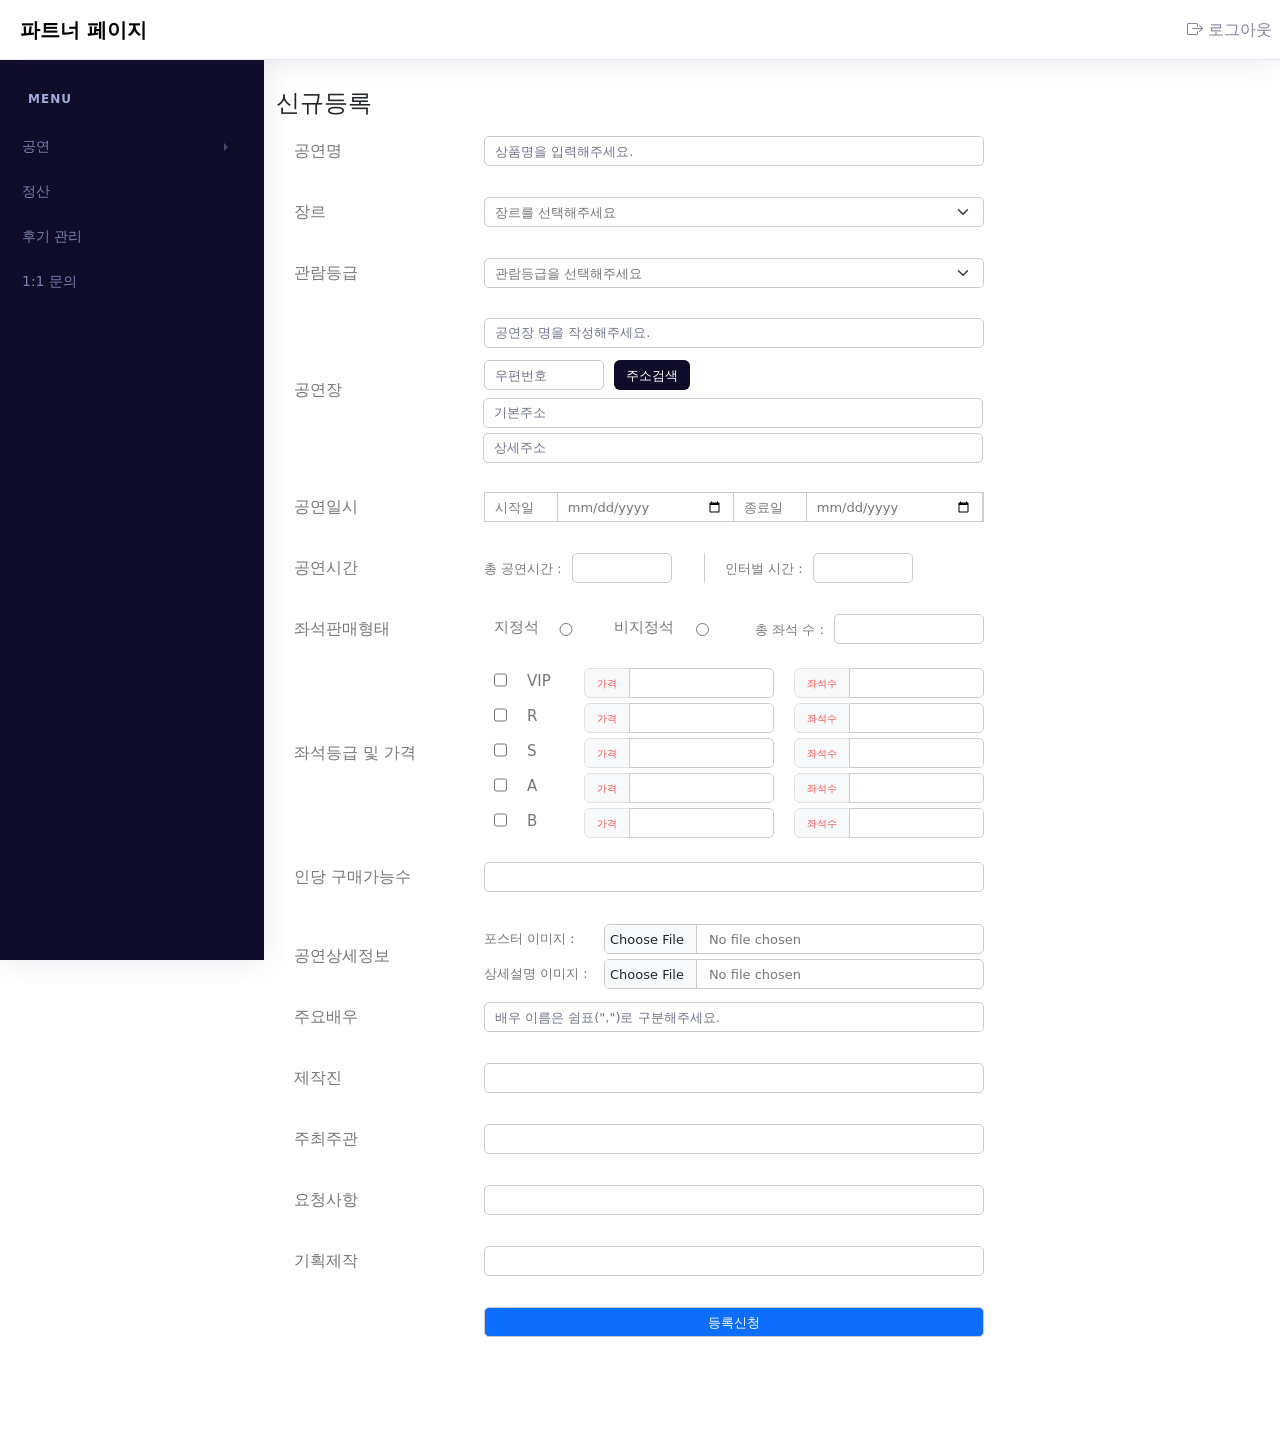
==== BookMyShow/src/main/webapp/resources/admin_partner/performanceEnroll.html @ ea738269 "9/11 파트너 페이지 추가" ====
<!doctype html>
<html lang="en">

<head>
    <!-- Required meta tags -->
    <meta charset="utf-8">
    <meta name="viewport" content="width=device-width, initial-scale=1, shrink-to-fit=no">
    <!-- Bootstrap CSS -->
    <link rel="stylesheet" href="assets/vendor/bootstrap/css/bootstrap.min.css">
    <link href="assets/vendor/fonts/circular-std/style.css" rel="stylesheet">
    <link rel="stylesheet" href="assets/libs/css/style.css">
    <link rel="stylesheet" href="assets/vendor/fonts/fontawesome/css/fontawesome-all.css">
    <link rel="stylesheet" href="assets/vendor/charts/chartist-bundle/chartist.css">
    <link rel="stylesheet" href="assets/vendor/charts/morris-bundle/morris.css">
    <link rel="stylesheet" href="assets/vendor/fonts/material-design-iconic-font/css/materialdesignicons.min.css">
    <link rel="stylesheet" href="assets/vendor/charts/c3charts/c3.css">
    <link rel="stylesheet" href="https://cdn.jsdelivr.net/npm/bootstrap-icons@1.11.3/font/bootstrap-icons.min.css">
    <link href="https://cdn.jsdelivr.net/npm/bootstrap@5.3.3/dist/css/bootstrap.min.css" rel="stylesheet"
          integrity="sha384-QWTKZyjpPEjISv5WaRU9OFeRpok6YctnYmDr5pNlyT2bRjXh0JMhjY6hW+ALEwIH" crossorigin="anonymous">
    <link rel="stylesheet" href="documentation/css/performanceEnroll.css">
    <title>Concept - Bootstrap 4 Admin Dashboard Template</title>
</head>

<body>
<!-- ============================================================== -->
<!-- main wrapper -->
<!-- ============================================================== -->
<div class="dashboard-main-wrapper">
    <!-- ============================================================== -->
    <!-- navbar -->
    <!-- ============================================================== -->
    <div class="dashboard-header">
        <nav class="navbar navbar-expand-lg bg-white fixed-top">
            <a class="navbar-brand" href="main.html">파트너 페이지</a>
            <button class="navbar-toggler" type="button" data-toggle="collapse" data-target="#navbarSupportedContent"
                    aria-controls="navbarSupportedContent" aria-expanded="false" aria-label="Toggle navigation">
                <span class="navbar-toggler-icon"></span>
            </button>
            <div class="collapse navbar-collapse " id="navbarSupportedContent">
                <ul class="navbar-nav ml-auto navbar-right-top">
                    <li class="nav-item dropdown connection">
                        <a class="nav-link" href="#" id="navbarDropdown" role="button" data-toggle="dropdown"
                           aria-haspopup="true" aria-expanded="false"><i class="bi bi-box-arrow-right"></i> 로그아웃</a>
                    </li>
                </ul>
            </div>
        </nav>
    </div>
    <!-- ============================================================== -->
    <!-- end navbar -->
    <!-- ============================================================== -->
    <!-- ============================================================== -->
    <!-- left sidebar -->
    <!-- ============================================================== -->
    <div class="nav-left-sidebar sidebar-dark">
        <div class="menu-list">
            <nav class="navbar navbar-expand-lg navbar-light">
                <a class="d-xl-none d-lg-none" href="#">Dashboard</a>
                <button class="navbar-toggler" type="button" data-toggle="collapse" data-target="#navbarNav"
                        aria-controls="navbarNav" aria-expanded="false" aria-label="Toggle navigation">
                    <span class="navbar-toggler-icon"></span>
                </button>
                <div class="collapse navbar-collapse" id="navbarNav">
                    <ul class="navbar-nav flex-column">
                        <li class="nav-divider">
                            Menu
                        </li>
                        <li class="nav-item">
                            <a class="nav-link" href="#" data-toggle="collapse" aria-expanded="false"
                               data-target="#submenu-1" aria-controls="submenu-1">공연</a>
                            <div id="submenu-1" class="collapse submenu" style="">
                                <ul class="nav flex-column">
                                    <li class="nav-item">
                                        <a class="nav-link" href="performanceEnroll.html">공연등록</a>
                                    </li>
                                    <li class="nav-item">
                                        <a class="nav-link" href="pages/data-tables.html">티켓예매 현황</a>
                                    </li>
                                </ul>
                            </div>
                        </li>
                        <li class="nav-item">
                            <a class="nav-link" href="#">정산</a>
                            <div id="submenu-2" class="collapse submenu" style="">
                            </div>
                        </li>
                        <li class="nav-item">
                            <a class="nav-link" href="#">후기 관리</a>
                            <div id="submenu-3" class="collapse submenu" style="">
                            </div>
                        </li>
                        <li class="nav-item">
                            <a class="nav-link" href="#">1:1 문의</a>
                            <div id="submenu-4" class="collapse submenu" style="">
                            </div>
                        </li>
                    </ul>
                </div>
            </nav>
        </div>
    </div>
    <!-- ============================================================== -->
    <!-- end left sidebar -->
    <!-- ============================================================== -->
    <!-- ============================================================== -->
    <!-- wrapper  -->
    <!-- ============================================================== -->
    <div class="dashboard-wrapper">
        <div class="dashboard-ecommerce">
            <div class="container-fluid dashboard-content ">
                <!-- ============================================================== -->
                <!-- pageheader  -->
                <!-- ============================================================== -->
                <div class="row">
                    <div class="col-xl-12 col-lg-12 col-md-12 col-sm-12 col-12">
                        <div class="page-header">
                            <h2 class="pageheader-title">신규등록</h2>
                            <div class="m-2 bg-white form-body">
                                <form action="" method="post">
                                    <div class="form-group col">
                                        <label class=" col-form-label">공연명</label>
                                        <input type="text" class="form-control"
                                               placeholder="상품명을 입력해주세요.">
                                    </div>
                                    <div class="form-group col">
                                        <label class="col-form-label">장르</label>
                                        <select class="form-select" aria-label="Default select example">
                                            <option selected>장르를 선택해주세요</option>
                                            <option name="genre_id" value="1">로맨틱코미디</option>
                                            <option name="genre_id" value="2">코믹</option>
                                            <option name="genre_id" value="3">드라마</option>
                                            <option name="genre_id" value="4">퍼포먼스</option>
                                            <option name="genre_id" value="5">어린이뮤지컬</option>
                                            <option name="genre_id" value="6">기타</option>
                                        </select>
                                    </div>
                                    <div class="form-group col">
                                        <label class="col-form-label">관람등급</label>
                                        <select class="form-select" aria-label="Default select example">
                                            <option selected>관람등급을 선택해주세요</option>
                                            <option name="age_limit" value="1">전체관람가</option>
                                            <option name="age_limit" value="2">12세이상관람가</option>
                                            <option name="age_limit" value="3">15세이상관람가</option>
                                            <option name="age_limit" value="4">18세이상관람가</option>
                                        </select>

                                    </div>
                                    <div class="form-group col" id="venue">
                                        <label class="col-form-label">공연장</label>
                                        <div class="venue-sub-menu">
                                            <input type="text" class="form-control"
                                                   placeholder="공연장 명을 작성해주세요.">
                                            <div class="input-group" id="address-detail">
                                                <div class="address-first-line">
                                                    <input type="text" class="post-address" placeholder="우편번호">
                                                    <button type="button" class="btn btn-primary btn-address">주소검색</button>
                                                </div>
                                                <input type="text" class="basic-address" placeholder="기본주소" style="border-radius: 5px; margin-top: 5px;">
                                                <input type="text" class="detail-address" placeholder="상세주소" style="border-radius: 5px; margin-top: 5px;">
                                            </div>
                                        </div>
                                    </div>
                                    <div class="form-group col">
                                        <label class="col-form-label">공연일시</label>
                                        <!--                                        공연일시 시작일, 종료일 -->
                                        <div id="perform-date">
                                            <label for="start-date" class="col-form-label">시작일</label>
                                            <input type="date" id="start-date" class="form-control">
                                            <label for="end-date" class="col-form-label">종료일</label>
                                            <input type="date" id="end-date" class="form-control">
                                        </div>
                                    </div>
                                    <div class="form-group col">
                                        <label class="col-form-label">공연시간</label>
                                        <div class="show-time">
                                            <div class="total-time">
                                                <p>총 공연시간 :</p>
                                                <input type="text" class="form-control">
                                            </div>
                                            <div class="interval-time">
                                                <p>인터벌 시간 :</p>
                                                <input type="text" class="form-control">
                                            </div>
                                        </div>
                                    </div>
                                    <div class="form-group col">
                                        <label class="col-form-label">좌석판매형태</label>
                                        <div class="seat-check-box">
                                            <div class="reservation-check">
                                                <!-- 지정석 비지정석 -->
                                                <div class="seat-reserved">
                                                    <label for="reserved-seat">지정석</label>
                                                    <input type="radio" id="reserved-seat" name="reserve" class="seat"
                                                           value="reserved">
                                                </div>
                                                <div class="seat-unreserved">
                                                    <label for="unreserved-seat">비지정석</label>
                                                    <input type="radio" id="unreserved-seat" name="reserve" class="seat"
                                                           value="unreserved">
                                                </div>
                                            </div>
                                            <div class="total-seat">
                                                <p>총 좌석 수 :</p>
                                                <input type="text" class="form-control">
                                            </div>
                                        </div>
                                    </div>
                                    <div class="form-group col" id="show-class">
                                        <label class="col-form-label">좌석등급 및 가격</label>
                                        <div class="classify-grade">
                                            <div class="sub-group">
                                                <div class="check-box">
                                                    <input type="checkbox" id="grade-vip" name="grade-checkbox">
                                                    <label for="grade-vip">VIP</label>
                                                </div>
                                                <div class="input-group-parent">
                                                    <div class="input-group" style="width: 190px">
                                                        <span class="input-group-text">가격</span>
                                                        <input type="number" class="form-control">
                                                    </div>
                                                    <div class="input-group" style="width: 190px">
                                                        <span class="input-group-text">좌석수</span>
                                                        <input type="number" class="form-control">
                                                    </div>
                                                </div>
                                            </div>
                                            <div class="sub-group">
                                                <div class="check-box">
                                                    <input type="checkbox" id="grade-r" name="grade-checkbox">
                                                    <label for="grade-r">R</label>
                                                </div>
                                                <div class="input-group-parent">
                                                    <div class="input-group" style="width: 190px">
                                                        <span class="input-group-text">가격</span>
                                                        <input type="number" class="form-control">
                                                    </div>
                                                    <div class="input-group" style="width: 190px">
                                                        <span class="input-group-text">좌석수</span>
                                                        <input type="number" class="form-control">
                                                    </div>
                                                </div>
                                            </div>
                                            <div class="sub-group">
                                                <div class="check-box">
                                                    <input type="checkbox" id="grade-s" name="grade-checkbox">
                                                    <label for="grade-s">S</label>
                                                </div>
                                                <div class="input-group-parent">
                                                    <div class="input-group" style="width: 190px">
                                                        <span class="input-group-text">가격</span>
                                                        <input type="number" class="form-control">
                                                    </div>
                                                    <div class="input-group" style="width: 190px">
                                                        <span class="input-group-text">좌석수</span>
                                                        <input type="number" class="form-control">
                                                    </div>
                                                </div>
                                            </div>
                                            <div class="sub-group">
                                                <div class="check-box">
                                                    <input type="checkbox" id="grade-a" name="grade-checkbox">
                                                    <label for="grade-a">A</label>
                                                </div>
                                                <div class="input-group-parent">
                                                    <div class="input-group" style="width: 190px">
                                                        <span class="input-group-text">가격</span>
                                                        <input type="number" class="form-control">
                                                    </div>
                                                    <div class="input-group" style="width: 190px">
                                                        <span class="input-group-text">좌석수</span>
                                                        <input type="number" class="form-control">
                                                    </div>
                                                </div>
                                            </div>

                                            <div class="sub-group">
                                                <div class="check-box">
                                                    <input type="checkbox" id="grade-b" name="grade-checkbox">
                                                    <label for="grade-b">B</label>
                                                </div>
                                                <div class="input-group-parent">
                                                    <div class="input-group" style="width: 190px">
                                                        <span class="input-group-text">가격</span>
                                                        <input type="number" class="form-control">
                                                    </div>
                                                    <div class="input-group" style="width: 190px">
                                                        <span class="input-group-text">좌석수</span>
                                                        <input type="number" class="form-control">
                                                    </div>
                                                </div>
                                            </div>
                                        </div>
                                    </div>
                                    <div class="form-group col">
                                        <label class="col-form-label">인당 구매가능수</label>
                                        <input type="number">
                                        <!-- 0이하로 안떨어지게 js로 구현-->
                                    </div>
                         <!--           <div class="form-group col" id="discount-input">
                                        <label class="col-form-label">할인정보</label>
                                        <div>
                                            <div id="discount-date">
                                                <label for="discount-start-date" class="col-form-label">시작일</label>
                                                <input type="date" id="discount-start-date" class="form-control">
                                                <label for="discount-end-date" class="col-form-label">종료일</label>
                                                <input type="date" id="discount-end-date" class="form-control">
                                            </div>
                                            <div class="input-group">
                                                <span class="input-group-text">할인율</span>
                                                <input type="number" id="rate-input" class="form-control p-0">
                                            </div>
                                        </div>
                                        0이하로 안떨어지게 js로 구현
                                    </div>-->
                                    <div class="form-group col" id="detail-info">
                                        <label class="col-form-label">공연상세정보</label>
                                        <div class="detail-info">
                                            <div class="poster-image">
                                                <p>포스터 이미지 :</p>
                                                <input type="file" class="form-control">
                                            </div>
                                            <div class="description-image">
                                                <p>상세설명 이미지 :</p>
                                                <input type="file" class="form-control">
                                            </div>
                                        </div>
                                    </div>
                                    <div class="form-group col">
                                        <label class="col-form-label">주요배우</label>
                                        <input type="text" placeholder='배우 이름은 쉼표(",")로 구분해주세요.'>
                                        <!-- 0이하로 안떨어지게 js로 구현-->
                                    </div>
                                    <div class="form-group col">
                                        <label class="col-form-label">제작진</label>
                                        <input type="text">
                                    </div>
                                    <div class="form-group col">
                                        <label class="col-form-label">주최주관</label>
                                        <input type="text">
                                    </div>
                                    <div class="form-group col inquire">
                                        <label class="col-form-label">요청사항</label>
                                        <input type="text">
                                    </div>
                                    <div class="form-group col">
                                        <label class="col-form-label">기획제작</label>
                                        <input type="text">
                                    </div>
                                    <div class="form-group col">
                                        <label></label>
                                        <input type="submit" value="등록신청" class="btn btn-primary" Style="color: white">
                                    </div>


                                </form>
                            </div>
                        </div>
                    </div>
                </div>
                <!-- ============================================================== -->
                <!-- end pageheader  -->
                <!-- ============================================================== -->
            </div>
        </div>
    </div>
    <!-- ============================================================== -->
    <!-- end wrapper  -->
    <!-- ============================================================== -->
</div>
<!-- ============================================================== -->
<!-- end main wrapper  -->
<!-- ============================================================== -->
<!-- Optional JavaScript -->
<!-- jquery 3.3.1 -->
<script src="assets/vendor/jquery/jquery-3.3.1.min.js"></script>
<!-- bootstap bundle js -->
<script src="assets/vendor/bootstrap/js/bootstrap.bundle.js"></script>
<script src="https://cdn.jsdelivr.net/npm/bootstrap@5.3.3/dist/js/bootstrap.bundle.min.js"
        integrity="sha384-YvpcrYf0tY3lHB60NNkmXc5s9fDVZLESaAA55NDzOxhy9GkcIdslK1eN7N6jIeHz"
        crossorigin="anonymous"></script>
<script src="//t1.daumcdn.net/mapjsapi/bundle/postcode/prod/postcode.v2.js"></script>
<script>

    const postAddress = document.querySelector('.post-address');
    const basicAddress = document.querySelector('.basic-address');
    const detailAddress = document.querySelector('.detail-address');
    const btnSearch = document.querySelector('.btn-address');

    btnSearch.addEventListener('click', function () {
        searchPost.open();
    });

    const searchPost = new daum.Postcode({
        oncomplete: function (data) {
            postAddress.value = data.zonecode;
            basicAddress.value = data.address;
            detailAddress.focus();
        }
    });
</script>
</body>

</html>
---- BookMyShow/src/main/webapp/resources/admin_partner/assets/vendor/fonts/circular-std/style.css ----
/* #### Generated By: http://www.cufonfonts.com #### */

@font-face {
font-family: 'Circular Std Black';
font-style: normal;
font-weight: normal;
src: local('Circular Std Black'), url('CircularStd-Black.woff') format('woff');
}


@font-face {
font-family: 'Circular Std Book';
font-style: normal;
font-weight: normal;
src: local('Circular Std Book'), url('CircularStd-Book.woff') format('woff');
}


@font-face {
font-family: 'Circular Std Medium';
font-style: normal;
font-weight: normal;
src: local('Circular Std Medium'), url('CircularStd-Medium.woff') format('woff');
}


@font-face {
font-family: 'Circular Std Black Italic';
font-style: normal;
font-weight: normal;
src: local('Circular Std Black Italic'), url('CircularStd-BlackItalic.woff') format('woff');
}


@font-face {
font-family: 'Circular Std Bold';
font-style: normal;
font-weight: normal;
src: local('Circular Std Bold'), url('CircularStd-Bold.woff') format('woff');
}


@font-face {
font-family: 'Circular Std Bold Italic';
font-style: normal;
font-weight: normal;
src: local('Circular Std Bold Italic'), url('CircularStd-BoldItalic.woff') format('woff');
}


@font-face {
font-family: 'Circular Std Book Italic';
font-style: normal;
font-weight: normal;
src: local('Circular Std Book Italic'), url('CircularStd-BookItalic.woff') format('woff');
}


@font-face {
font-family: 'Circular Std Medium Italic';
font-style: normal;
font-weight: normal;
src: local('Circular Std Medium Italic'), url('CircularStd-MediumItalic.woff') format('woff');
}
---- BookMyShow/src/main/webapp/resources/admin_partner/assets/libs/css/style.css ----
@charset "UTF-8";
/**
 * Summary:
 *
 *  0. ELEMENT
 *      - 0.1. Body / Typography
 *      - 0.2. Type Elements
        - 0.3. Header
        - 0.4. Sidebar
        - 0.5. Container
        - 0.6. Pageheader
        - 0.7. Footer

   -------------------------

 *  1. Dashboard

 *      - 1.1. TYPE ELEMENT
 *      - 1.2. TYPE ELEMENT

   --------------------------

2. UI Elements

    - 2.1.  Alerts
    - 2.2.  Buttons
    - 2.3.  Cards
    - 2.4.  General
    - 2.5.  Modals
    - 2.6.  Notifications
    - 2.7.  Icon
    - 2.8.  Tabs
    - 2.9.  Accordions
    - 2.10. Typography
    - 2.11. Listgroup
    - 2.12. Multiselect
    - 2.13. Badge
    - 2.14. Pagination
    - 2.15. Switch Toogle
    - 2.16. Spinner


    ----------------------------

3. Charts

    - 3.1.  Chartist js
    - 3.2.  Sparklines
    - 3.3.  Chart.js
    - 3.4.  Morris.js
    - 3.5.  C3 Charts.js

     ----------------------------

4. Forms

    - 4.1.  Elements
    - 4.2.  Validations
    - 4.3.  Multiselect
    - 4.4.  Wizard
    - 4.5.  Input Mask
    - 4.6.  Summar Note text editor
    - 4.7.  Multi Upload


     ----------------------------


5. Tables

    - 5.1.  General
    - 5.2.  Data Tables
    - 5.3.  Table Filters



         ----------------------------


6. Pages

    - 6.1.   Blank Page
    - 6.2.   Blank Page Header
    - 6.3.   Login
    - 6.4.   Sign up
    - 6.5.   Forgot Password
    - 6.6.   Profile
    - 6.7.   Pricing
    - 6.8.   Timline
    - 6.9.   Calendar
    - 6.10.  Metrics
    - 6.11.  Media Object
    - 6.12.  Shortable / Nestable
    - 6.13.  404 Error






         ----------------------------

7. Email

    - 7.1.  Inbox
    - 7.2.  Email Detail
    - 7.3.  Email Compose
    - 7.4.  Message Chat

       ----------------------------


8. Layouts

    - 8.1. Primary Header
    - 8.2. Success Header
    - 8.3. Warning Header
    - 8.4. Danger Header
    - 8.5. Search Input
    - 8.6. Off Canvas Menu
    - 8.7. Without Left Sidebar
    - 8.8. Without Right Sidebar
    - 8.9. Without Both Sidebars
    - 8.10. Fixed Left Sidebar
    - 8.11. Boxed Layout
    - 8.12. Page Aside
    - 8.13. Collapsible Sidebar
    - 8.14. Sub Navigation



       ----------------------------


9. Maps

    - 9.1.  Google Map
    - 9.2.  Vector Map

       ----------------------------


10. Menu Level

    - 10.1.  Level 1
    - 10.2.  Level 2
   */


/* ==========================================================================
   0. ELEMENT
   ========================================================================== */


/* 0.1. Body / Typography
   ========================================================================== */

body {
    font-family: 'Circular Std Book';
    font-style: normal;
    font-weight: normal;
    font-size: 14px;
    color: #71748d;
    background-color: #efeff6;
    -webkit-font-smoothing: antialiased;
}

h1,
h2,
h3,
h4,
h5,
h6 {
    color: #3d405c;
    margin: 0px 0px 15px 0px;
    font-family: 'Circular Std Medium';
}

h1 {
    font-size: 34px;
}

h2 {
    font-size: 28px;
    line-height: 30px;
}

h3 {
    font-size: 20px;
}

h4 {
    font-size: 16px;
    line-height: 26px;
}

h5 {
    font-size: 15px;
    line-height: 26px;
}

h6 {
    font-size: 12px;
}

p {
    margin: 0px 0px 20px 0px;
}

p:last-child {
    margin: 0px;
}

a {
    color: #71748d;
}

a:hover {
    color: #ff407b;
    text-decoration: none;
}

a:active,
a:hover {
    outline: 0;
    text-decoration: none;
}

ol,
ul {}

ol li,
ul li {}

.lead {
    font-size: 1.25rem;
    font-weight: 300;
    color: #3d3f5d;
}


/*--------------------
 Form
---------------------*/

label {
    display: inline-block;
    max-width: 100%;
    margin-bottom: 5px;
    font-size: 15px;
    color: #71748d;
}

.form-control {
    display: block;
    width: 100%;
    font-size: 14px;
    line-height: 1.42857143;
    color: #71748d;
    background-color: #fff;
    background-image: none;
    border: 1px solid #d2d2e4;
    border-radius: 2px;
}

.form-control:focus {
    color: #71748d;
    background-color: #fff;
    border-color: #a7a7f0;
    outline: 0;
    box-shadow: 0 0 0 0.2rem rgba(214, 214, 255, .75);
}

input[type=file] {
    color: #71748d;
    background-color: #fff;
    border-color: #a7a7f0;
    outline: 0;
    box-shadow: 0 0 0 0.2rem rgba(214, 214, 255, .75);
}

.col-form-label {
    font-size: 15px;
}

input {}

button {}

button:focus {
    outline: 0;
}

select.form-control {
    color: #71748d;
    -webkit-appearance: none;
    -moz-appearance: none;
    background-position: 99% 52%;
    background-size: auto;
    background-repeat: no-repeat;
    background-image: url(/images/down-arrow.png);
    padding-right: 15px;
    border: 1px solid #d2d2e4;
    border-radius: 2px;
}

textarea.form-control {
    height: auto;
    color: #71748d;
    background-color: #fff;
    background-image: none;
    border: 1px solid #d2d2e4;
    border-radius: 2px;
    padding: 12px 16px;
}

input::-webkit-input-placeholder {
    color: #71748d !important;
}

input:focus::-webkit-input-placeholder {
    color: #5969ff !important;
}

textarea::-webkit-input-placeholder {
    color: #71748d !important;
}

textarea:focus::-webkit-input-placeholder {
    color: #5969ff !important;
}

button.btn {}

button.btn-default {}

button.btn-primary {}

address {}

.form-group {
    margin-bottom: 12px;
}

.form-control-lg {
    padding: 12px;
}


/* Custom-Chekbox
-------------------------------------------------------------- */

.custom-control {
    position: relative;
    min-height: 1.5rem;
    padding-left: 1.5rem;
}

.custom-control-input:checked~input[type="checkbox"] {
    background: #3d404e;
    border: #7f83a2 1px solid;
}

.custom-control-input {
    position: absolute;
    z-index: -1;
    opacity: 0;
}

.custom-control-label {
    margin-bottom: 0;
}

.custom-checkbox .custom-control-input:checked~.custom-control-label::before {
    background-color: #5969ff;
    border-color: #5969ff;
}

.custom-control-input:checked~.custom-control-label::before {
    color: #fff;
    background-color: #5969ff;
}

.custom-checkbox .custom-control-input:checked~.custom-control-label::after {}

.custom-control-label::after {
    position: absolute;
    top: 7px;
    left: 0;
    display: block;
    width: 1rem;
    height: 1rem;
    content: "";
    background-repeat: no-repeat;
    background-position: center center;
    background-size: 50% 50%;
}

.custom-control-label::before {
    position: absolute;
    top: 7px;
    left: 0;
    display: block;
    width: 1rem;
    height: 1rem;
    pointer-events: none;
    content: "";
    -webkit-user-select: none;
    -moz-user-select: none;
    -ms-user-select: none;
    user-select: none;
    background-color: #ffffff;
    border: 2px solid #d2d2e4;
}

.custom-radio .custom-control-input:checked~.custom-control-label::before {
    background-color: #5969ff;
    border-color: #5969ff;
}

.custom-control-input:disabled~.custom-control-label::before {
    background-color: #efeff6;
}

.custom-select-font-size {
    font-size: 14px;
}

.custom-control-input:focus~.custom-control-label::before {
    box-shadow: none;
}

.custom-valid.custom-control-input.is-valid:checked~.custom-control-label::before,
.was-validated .custom-control-input:valid:checked~.custom-control-label::before {
    background-color: #34ce57;
    border-color: #34ce57;
}

.custom-control-input.is-invalid~.custom-control-label::before,
.was-validated .custom-control-input:invalid~.custom-control-label::before {
    background-color: #ffdadd;
    border-color: #efa2a9;
}

.custom-control-input:disabled~.custom-control-label {
    color: #9295b0;
}

.custom-control-input.is-valid~.custom-control-label::before,
.was-validated .custom-control-input:valid~.custom-control-label::before {
    background-color: #c6ffd3;
    border: 2px solid #68df83;
}

.input-group-text {
    display: -ms-flexbox;
    display: flex;
    -ms-flex-align: center;
    align-items: center;
    padding: 10px;
    margin-bottom: 0;
    font-size: 14px;
    font-weight: 400;
    line-height: 1.5;
    color: #75748d;
    text-align: center;
    white-space: nowrap;
    background-color: #efeff6;
    border: 1px solid #d2d2e4;
    border-radius: 4px;
}

.section-block {
    margin: 16px 0px;
}

.section-title {
    font-weight: 500;
    margin-bottom: 5px;
}


/*-----------------------
Parsley Varifation
-------------------------*/

.parsley-errors-list.filled {
    margin-top: 10px;
    margin-bottom: 0;
    padding: 7px 29px;
    position: relative;
    background-color: #f96a6a;
    color: #FFF;
}


/*--------------------
 Padding / Margin
---------------------*/

.nopadding {
    padding: 0px;
}

.p-r-0 {
    padding-right: 0px;
}

.p-r-10 {
    padding-right: 10px;
}

.p-r-15 {
    padding-right: 15px;
}

.p-r-20 {
    padding-right: 20px;
}

.p-r-25 {
    padding-right: 25px;
}

.p-l-0 {
    padding-left: 0px;
}

.p-l-10 {
    padding-left: 10px;
}

.p-l-15 {
    padding-left: 15px;
}

.p-l-20 {
    padding-left: 20px;
}

.p-l-25 {
    padding-left: 25px;
}

.p-l-40 {
    padding-left: 40px;
}

.p-t-0 {
    padding-top: 0px;
}

.p-t-10 {
    padding-top: 10px;
}

.p-t-20 {
    padding-top: 20px;
}

.p-t-30 {
    padding-top: 30px;
}

.p-t-40 {
    padding-top: 40px;
}

.p-t-60 {
    padding-top: 60px;
}

.p-t-80 {
    padding-top: 80px;
}

.p-t-100 {
    padding-top: 100px;
}

.p-t-120 {
    padding-top: 120px;
}

.p-t-140 {
    padding-top: 140px;
}

.p-b-0 {
    padding-bottom: 0px;
}

.p-b-10 {
    padding-bottom: 10px;
}

.p-b-20 {
    padding-bottom: 20px;
}

.p-b-30 {
    padding-bottom: 30px;
}

.p-b-40 {
    padding-bottom: 40px;
}

.p-b-60 {
    padding-bottom: 60px;
}

.p-b-80 {
    padding-bottom: 80px;
}

.p-b-100 {
    padding-bottom: 100px;
}

.p-b-120 {
    padding-bottom: 120px;
}

.p-b-140 {
    padding-bottom: 140px;
}

.m-r-0 {
    margin-right: 0px;
}

.m-r-10 {
    margin-right: 10px;
}

.m-r-15 {
    margin-right: 15px;
}

.m-r-20 {
    margin-right: 20px;
}

.m-r-25 {
    margin-right: 25px;
}

.m-l-0 {
    margin-left: 0px;
}

.m-l-10 {
    margin-left: 10px;
}

.m-l-15 {
    margin-left: 15px;
}

.m-l-20 {
    margin-left: 20px;
}

.m-l-25 {
    margin-left: 25px;
}

.m-t-0 {
    margin-top: 0px;
}

.m-t-10 {
    margin-top: 10px;
}

.m-t-20 {
    margin-top: 20px;
}

.m-t-30 {
    margin-top: 30px;
}

.m-t-40 {
    margin-top: 40px;
}

.m-t-60 {
    margin-top: 60px;
}

.m-t-80 {
    margin-top: 80px;
}

.m-t-100 {
    margin-top: 100px;
}

.m-t-120 {
    margin-top: 120px;
}

.m-b-0 {
    margin-bottom: 0px;
}

.m-b-10 {
    margin-bottom: 10px;
}

.m-b-20 {
    margin-bottom: 20px;
}

.m-b-30 {
    margin-bottom: 30px;
}

.m-b-40 {
    margin-bottom: 40px;
}

.m-b-60 {
    margin-bottom: 60px;
}

.m-b-80 {
    margin-bottom: 80px;
}

.m-b-100 {
    margin-bottom: 100px;
}

.m-b-120 {
    margin-bottom: 120px;
}


/*--------------------
 Font Weight
---------------------*/

html body .font-bold {
    font-weight: 800;
}

html body .font-normal {
    font-weight: 400;
}

html body .font-light {
    font-weight: 300;
}

html body .font-medium {
    font-weight: 600;
}

html body .font-16 {
    font-size: 16px;
}

html body .font-12 {
    font-size: 12px;
}

html body .font-14 {
    font-size: 14px;
}

html body .font-10 {
    font-size: 10px;
}

html body .font-18 {
    font-size: 18px;
}

html body .font-20 {
    font-size: 20px;
}

html body .font-22 {
    font-size: 22px;
}

html body .font-24 {
    font-size: 24px;
}

html body .display-5 {
    font-size: 3rem;
}

html body .display-6 {
    font-size: 2.5rem;
}

html body .display-7 {
    font-size: 2rem;
}


/*--------------------
 Arrow  List
---------------------*/

.arrow {
    position: relative;
}

.arrow li {
    padding-left: 20px;
    line-height: 30px;
}

.arrow li:before {
    font-family: 'Font Awesome\ 5 Free';
    font-weight: 900;
    display: inline-block;
    position: absolute;
    left: 0;
    font-size: 14px;
    color: #ff407b;
    content: '\f058';
    font-style: initial;
}

.bullet-check {
    position: relative;
}

.bullet-check li {
    padding-left: 25px;
    line-height: 30px;
}

.bullet-check li:before {
    font-family: 'Font Awesome\ 5 Free';
    font-weight: 900;
    display: inline-block;
    position: absolute;
    left: 0;
    font-size: 14px;
    color: #22ce77;
    content: '\f00c';
    font-style: initial;
}


/*-----------------------
Background Color / Color
-------------------------*/

.bg-primary {
    background-color: #5969ff !important;
    color: #fff !important;
}

.bg-brand {
    background-color: #ffc750 !important;
}

.bg-secondary {
    background-color: #ff407b !important;
    color: #fff !important;
}

.bg-success {
    background-color: #2ec551 !important;
}

.bg-danger {
    background-color: #ef172c !important;
}

.bg-warning {
    background-color: #ffc108 !important;
}

.bg-info {
    background-color: #25d5f2 !important;
}

.bg-light {
    background-color: #f9f9ff !important;
}

.bg-dark {
    background-color: #2e2f39 !important;
}

.bg-primary-light {
    background-color: #dbdeff !important;
    color: #fff !important;
}

.bg-info-light {
    background-color: #dffaff !important;
    color: #fff;
}

.bg-secondary-light {
    background-color: #ffdbe6 !important;
}

.bg-danger-light {
    background-color: #fbd3d5 !important;
}

.bg-brand-light {
    background-color: #fff2d5 !important;
}

.bg-success-light {
    background-color: #c5fad3 !important;
}


/*-----------------------
Borders
-------------------------*/

.border-boxes span {
    display: inline-block;
    width: 5rem;
    height: 5rem;
    margin: .25rem;
    background-color: #fbfbfd;
}

.border {
    border: 1px solid #e6e6f2 !important;
}

.border-top {
    border-top: 1px solid #e6e6f2 !important;
}

.border-bottom {
    border-bottom: 1px solid #e6e6f2 !important;
}

.border-left {
    border-left: 1px solid #e6e6f2 !important;
}

.border-right {
    border-right: 1px solid #e6e6f2 !important
}


/*-----------------------
 Color
-------------------------*/

.text-primary {
    color: #5969ff !important;
}

.text-brand {
    color: #ffc750 !important;
}

.text-secondary {
    color: #ff407b !important;
}

.text-success {
    color: #2ec551 !important;
}

.text-danger {
    color: #ef172c !important;
}

.text-warning {
    bcolor: #ffc108 !important;
}

.text-info {
    color: #25d5f2 !important;
}

.text-light {
    color: #f0f0f8 !important;
}

.text-dark {
    color: #3d405c !important;
}

.text-gray {
    color: #868aa5 !important;
}

.text-muted {
    color: #7171a6 !important;
}

.rating-color {
    color: #ffa811;
}


/*-----------------------
Borders
-------------------------*/

.border-top-primary {
    border-top-color: #5969ff !important;
}

.border-3 {
    border-width: 3px !important;
}

.border-secondary {
    border-color: #ff407b !important;
}

.border-brand {
    border-color: #ffc750 !important;
}

.border-info {
    border-color: #25d5f2 !important;
}


/*-----------------------
Fontawesome size
-------------------------*/

.fa-xl {}

.fa-lg {}

.fa-md {}

.fa-sm {
    font-size: 24px !important;
}

.fa-xs {
    font-size: 11px !important;
}


/*-----------------------
Social Color
-------------------------*/

.facebook-color {
    color: #3c73df;
}

.twitter-color {
    color: #1ea2f2;
}

.instagram-color {
    color: #9361fa;
}

.rss-color {
    color: #ee802f;
}

.pinterest-color {
    color: #c8232c;
}

.youtube-color {
    color: #ff0000;
}

.medium-color {
    color: #00ab6c;
}

.googleplus-color {
    color: #d34836;
}

.snapchat-color {
    color: #FFFB00;
}


/*-----------------------
Social bg Color
-------------------------*/

.facebook-bgcolor {
    background-color: #3b5898;
    color: #fff;
}

.twitter-bgcolor {
    background-color: #1ea2f2;
    color: #fff;
}

.instagram-bgcolor {
    background-color: #9361fa;
    color: #fff;
}

.rss-bgcolor {
    background-color: #ee802f;
    color: #fff;
}

.pinterest-bgcolor {
    background-color: #c8232c;
    color: #fff;
}

.youtube-bgcolor {
    background-color: #ff0000;
    color: #fff;
}

.googleplus-bgcolor {
    background-color: #d34836;
    color: #fff;
}


/*-----------------------
Progress bar
-------------------------*/

.progress-bar {

    background-color: #5969ff;
}

.primary-progress-bar {
    background-color: #5969ff;
}

.progress-sm {
    height: 5px;
}

.progress-sm {
    height: 5px
}

.progress-md {
    height: 8px
}

.progress-lg {
    height: 12px
}

.progress-xl {
    height: 15px
}

.f-icon,
.if-icon,
.m-icon,
.sl-icon,
.t-icon,
.w-icon {
    cursor: pointer;
    padding: 13px 15px;
    white-space: nowrap;
    overflow: hidden;
    text-overflow: ellipsis;
}

.m-icon {
    width: 33%;
    display: inline-block;
}

.f-icon:hover,
.if-icon:hover,
.m-icon:hover,
.sl-icon:hover,
.t-icon:hover,
.w-icon:hover {
    background-color: #f8f9fa;
}


/*-----------------------
Legends
-------------------------*/

.legend-item {
    font-size: 14px;
}

.legend-title {}

.legend-text {}


/* ==========================================================================
   0.2. Type Elements
   ========================================================================== */


/* ==========================================================================
   0.3.  Header
   ========================================================================== */


/*-----------------------
Top Header
-------------------------*/

.dashboard-header {}

.dashboard-header .navbar {
    padding: 0px;
    border-bottom: 1px solid #e6e6f2;
    -webkit-box-shadow: 0px 0px 28px 0px rgba(82, 63, 105, 0.13);
    box-shadow: 0px 0px 28px 0px rgba(82, 63, 105, 0.13);
    -webkit-transition: all 0.3s ease;
    min-height: 60px;
}



.navbar-brand {
    display: inline-block;
    margin-right: 1rem;
    line-height: inherit;
    white-space: nowrap;
    padding: 11px 20px;
    font-size: 30px;
    text-transform: uppercase;
    font-weight: 700;
    color: #007bff;
}
.navbar-brand:hover{
    color: #007bff;
}
.navbar-right-top {}

.navbar-right-top .nav-item {
    border-right: 1px solid #e6e6f2;
}

.navbar-right-top .nav-item:last-child {
    border: none;
}

.navbar-right-top .nav-item .nav-link {
    padding: 13px 20px;
    font-size: 16px;
    line-height: 2;
    color: #82849f;
}


/* ------  top-search-bar --------  */

.top-search-bar {
    padding-top: 12px;
    padding-right: 24px;
}


/* ------  Notification Dropdown --------  */

.notification {}

.notification-dropdown {
    min-width: 320px;
}

.notification-dropdown,
.connection-dropdown,
.nav-user-dropdown {
    padding: 0px;
    margin: 0px;
}

.notification-title {
    font-size: 14px;
    color: #3d405c;
    text-align: center;
    padding: 8px 0px;
    border-bottom: 1px solid #e3e3e3;
    line-height: 1.5;
    background-color: #fffffe;
}

.notification-list {}

.notification-list .list-group-item {
    border-radius: 0px;
    padding: 12px;
    margin-top: -1px;
    border-left: transparent;
    border-right: transparent;
}

.notification-list .list-group-item.active {
    z-index: 2;
    color: #3d405c;
    background-color: #f7f7fb;
    border-color: #e1e1e7;
}

.notification-list .list-group-item-action:focus,
.list-group-item-action:hover {
    color: #404040;
    text-decoration: none;
    background-color: #f7f7fb;
}

.notification-list .list-group-item:last-child {}

.notification-info {}

.notification-info .notification-date {
    display: block;
    font-size: 11px;
    margin-top: 4px;
    text-transform: uppercase;
    color: #71748d;
}

.notification .dropdown-toggle::after,
.connection .dropdown-toggle::after,
.nav-user .dropdown-toggle::after {
    display: inline-block;
    width: 0;
    height: 0;
    margin-left: .255em;
    vertical-align: .255em;
    content: "";
    border: none;
}

.notification-list-user-img {
    float: left;
}

.notification-list-user-block {
    padding-left: 50px;
    font-size: 14px;
    line-height: 21px;
}

.notification-list-user-name {
    color: #5969ff;
    font-size: 14px;
    margin-right: 8px;
}

.list-footer,
.conntection-footer {
    font-size: 14px;
    color: #fff;
    text-align: center;
    padding: 10px 0px;
    line-height: 1.5;
    font-weight: 700;
    background-color: #5969ff;
    border-bottom-left-radius: 3px;
    border-bottom-right-radius: 3px;
}

.list-footer a,
.conntection-footer a {
    color: #fff;
}

.list-footer a:hover,
.conntection-footer a:hover {
    color: #fff;
}

.indicator {
    content: '';
    position: absolute;
    top: 16px;
    right: 23px;
    display: inline-block;
    width: 7px;
    height: 7px;
    border-radius: 100%;
    background-color: #ef172c;
    animation: .9s infinite beatHeart;
    transform-origin: center;
}

@keyframes beatHeart {
    0% {
        transform: scale(0.9);
    }
    25% {
        transform: scale(1.1);
    }
    40% {
        transform: scale(0.9);
    }
    60% {
        transform: scale(1.1);
    }
    100% {
        transform: scale(0.9);
    }
}


/* ------  Connection --------  */

.connection {}

.connection-dropdown {}

.connection-list {
    width: 300px;
    padding: 20px;
}

.connection-item {
    border-radius: 3px;
    line-height: 32px;
    text-align: center;
    padding: 12px 7px 4px;
    display: block;
    border: 1px solid transparent;
    color: #3d405c;
    font-size: 12px;
}

.connection-item img {
    width: 32px;
}

.connection-item:hover {
    background-color: #fff;
    border: 1px solid #e6e6f2;
}

.connection-item span {
    display: block;
    overflow: hidden;
    text-overflow: ellipsis;
    white-space: nowrap;
}


/* ----- User Nav Dropdown -----*/

.nav-user {}

.nav-user-dropdown {
    padding: 0px;
    min-width: 230px;
    margin: 0px;
}

.nav-user-name {}

.nav-user-info {
    background-color: #5969ff;
    line-height: 1.4;
    padding: 12px;
    color: #fff;
    font-size: 13px;
    border-radius: 2px 2px 0 0;
}

.nav-user-info .status {
    float: left;
    top: 7px;
    left: 0px;
}

.nav-user-dropdown {}

.nav-user-dropdown .dropdown-item {
    display: block;
    width: 100%;
    padding: 12px 22px 15px;
    clear: both;
    font-weight: 400;
    color: #686972;
    text-align: inherit;
    white-space: nowrap;
    background-color: transparent;
    border: 0;
    font-size: 13px;
    line-height: 0.4;
}

.nav-user-dropdown .dropdown-item:hover {
    background-color: #f7f7fb;
}


/* ------  Top Header User Info --------  */


/* -------------------- 0.4. Sidebar ----------------------- */


.navigation-horizontal {

    width: 100%;
    height: 100%;

    overflow: auto;
   /* background-color: #fff;
    -webkit-box-shadow: 0px 0px 28px 0px rgba(82, 63, 105, 0.13);
    box-shadow: 0px 0px 28px 0px rgba(82, 63, 105, 0.13);
    -webkit-transition: all 0.3s ease;*/
}

.navigation-horizontal .nav-link[data-toggle="collapse"] {
    position: relative;
    display: flex;
    align-items: center;
}

.navigation-horizontal .nav-link[data-toggle="collapse"]::after {
    display: inline-block;
    width: 0;
    height: 0;
    position: absolute;
    right: 8px;
    vertical-align: 0.255em;
    content: "";
    border-top: 0.3em solid;
    border-right: 0.3em solid transparent;
    border-bottom: 0;
    border-left: 0.3em solid transparent;
}

.navigation-horizontal .nav-link[data-toggle="collapse"][aria-expanded="false"]:after {
    transform: rotate(-90deg);
}

.navigation-horizontal .nav-link[data-toggle="collapse"]:after {
    transition: transform .35s ease, opacity .35s ease;
    opacity: .5;
}

.navigation-horizontal .navbar-nav {
    width: 100%;
}

.navigation-horizontal .navbar {
    position: relative;
    padding: 0px;
}

.navigation-horizontal .navbar-nav .nav-item {}

.navigation-horizontal .navbar-nav .nav-link {
   font-size: 13px;
    padding: 9px 30px 9px 20px;
    margin-bottom: 2px;
    color: #71789e;
    transition: 0.3s;
    margin: 6px 1px;
}

.navigation-horizontal .nav-link i {
    font-size: 14px;
    margin-right: 9px;
    text-align: center;
    vertical-align: middle;
    line-height: 16px;
}

.nav-divider {
    padding: 10px 14px;
    line-height: 30px;
    font-weight: 600;
    text-transform: uppercase;
    font-size: 12px;
}

.navigation-horizontal .submenu {
       background-color: #e2e2eb;
    margin-top: -6px;
    margin-right: 1px;
    margin-left: 1px;
}

.navigation-horizontal .submenu .nav .nav-item .nav-link {
    font-size: 12px;
    padding: 0px 12px;
    transition: 0.3s;
    line-height: 1;
}

.navigation-horizontal .navbar-nav .nav-link:focus,
.navigation-horizontal .navbar-nav .nav-link.active {
    background-color: #e2e2eb;
    color: #3d405c;
    border-radius: 2px;
}

.navigation-horizontal .navbar-nav .nav-link:focus,
.navigation-horizontal .navbar-nav .nav-link:hover {
    background-color: #e2e2eb;
    color: #3d405c;
    border-radius: 2px;
}

.navigation-horizontal .submenu .nav .nav-item .nav-link:hover {
    color: #3d405c;
    border-radius: 2px;
    background-color: transparent;
}












/* -----------------------
Left Navigation Sidebar
------------------------- */

.nav-left-sidebar {
    position: fixed;
    width: 264px;
    height: 100%;
    top: 60px;
    overflow: auto;
    background-color: #fff;
    -webkit-box-shadow: 0px 0px 28px 0px rgba(82, 63, 105, 0.13);
    box-shadow: 0px 0px 28px 0px rgba(82, 63, 105, 0.13);
    -webkit-transition: all 0.3s ease;
}

.nav-left-sidebar .nav-link[data-toggle="collapse"] {
    position: relative;
    display: flex;
    align-items: center;
}

.nav-left-sidebar .nav-link[data-toggle="collapse"]::after {
    display: inline-block;
    width: 0;
    height: 0;
    position: absolute;
    right: 20px;
    vertical-align: 0.255em;
    content: "";
    border-top: 0.3em solid;
    border-right: 0.3em solid transparent;
    border-bottom: 0;
    border-left: 0.3em solid transparent;
}

.nav-left-sidebar .nav-link[data-toggle="collapse"][aria-expanded="false"]:after {
    transform: rotate(-90deg);
}

.nav-left-sidebar .nav-link[data-toggle="collapse"]:after {
    transition: transform .35s ease, opacity .35s ease;
    opacity: .5;
}

.nav-left-sidebar .navbar-nav {
    width: 100%;
}

.nav-left-sidebar .navbar {
    position: relative;
    padding: 14px;
}

.nav-left-sidebar .navbar-nav .nav-item {}

.nav-left-sidebar .navbar-nav .nav-link {
    font-size: 14px;
    padding: 12px;
    /* margin-bottom: 2px; */
    color: #71789e;
    transition: 0.3s;
}

.nav-left-sidebar .nav-link i {
    font-size: 14px;
    margin-right: 9px;
    text-align: center;
    vertical-align: middle;
    line-height: 16px;
}

.nav-divider {
    padding: 10px 14px;
    line-height: 30px;
    font-weight: 600;
    text-transform: uppercase;
    font-size: 12px;
}

.nav-left-sidebar .submenu {
    padding-left: 12px;
    padding-right: 12px;
    /* margin-top: 5px; */
    background: #24274a;
}

.nav-left-sidebar .submenu .nav .nav-item .nav-link {
    font-size: 14px;
    padding: 6px 12px;
    transition: 0.3s;
}

.nav-left-sidebar .navbar-nav .nav-link:focus,
.nav-left-sidebar .navbar-nav .nav-link.active {
    background-color: #e2e2eb;
    color: #3d405c;
    border-radius: 2px;
}

.nav-left-sidebar .navbar-nav .nav-link:focus,
.nav-left-sidebar .navbar-nav .nav-link:hover {
    background-color: #e2e2eb;
    color: #3d405c;
    border-radius: 2px;
}

.nav-left-sidebar .submenu .nav .nav-item .nav-link:hover {
    color: #3d405c;
    border-radius: 2px;
    background-color: transparent;
}

.nav-left-sidebar .navbar-toggler {
    background-color: #fff;
}
.navbar-toggler {
    padding: .25rem 0.5rem;
    font-size: 1.25rem;
    line-height: 1;
    background-color: transparent;
    border: 1px solid transparent;
    border-radius: .25rem;
}
/* -----------------------
Leftsidebar - Primary
------------------------- */

.sidebar-primary {
    background-color: #414da7;
}

.sidebar-primary .nav-divider {
    color: #ddddff;
}

.sidebar-primary.nav-left-sidebar .nav-link i {
    color: #8991d4;
}

.sidebar-primary.nav-left-sidebar .navbar-nav .nav-item {}

.sidebar-primary.nav-left-sidebar .navbar-nav .nav-link {
    color: #8991d4;
}

.sidebar-primary.nav-left-sidebar .navbar-nav .nav-link:focus,
.sidebar-primary.nav-left-sidebar .navbar-nav .nav-link:hover {
    color: #fff;
    background-color: #5761c2;
    border-radius: 2px;
}

.sidebar-primary.nav-left-sidebar .navbar-nav .nav-link:focus,
.sidebar-primary.nav-left-sidebar .navbar-nav .nav-link.active {
    background-color: #5761c2;
    color: #fff;
    border-radius: 2px;
}

.sidebar-primary.nav-left-sidebar .submenu .nav .nav-item .nav-link:hover {
    color: #fff;
    border-radius: 2px;
    background-color: transparent;
}


/* -----------------------
Leftsidebar - dark
------------------------- */

.sidebar-dark {
    background-color: #0e0c28;
    -webkit-box-shadow: 0px 0px 28px 0px rgba(82, 63, 105, 0.13);
    box-shadow: 0px 0px 28px 0px rgba(82, 63, 105, 0.13);
    -webkit-transition: all 0.3s ease;
}

.sidebar-dark .nav-divider {
    color: #a4aadb;
    font-size: 12px;
    letter-spacing: 1px;
}

.sidebar-dark.nav-left-sidebar .nav-link i {
    color: #7a80b4;
}

.sidebar-dark.nav-left-sidebar .navbar-nav .nav-item {}

.sidebar-dark.nav-left-sidebar .navbar-nav .nav-link {
    color: #7a80b4;
}

.sidebar-dark.nav-left-sidebar .navbar-nav .nav-link:focus,
.sidebar-dark.nav-left-sidebar .navbar-nav .nav-link:hover {
    color: #fff;
    background-color: #242849;
    border-radius: 2px;
}

.sidebar-dark.nav-left-sidebar .navbar-nav .nav-link:focus,
.sidebar-dark.nav-left-sidebar .navbar-nav .nav-link.active {
    background-color: #242849;
    color: #fff;
    border-radius: 2px;
}

.sidebar-dark.nav-left-sidebar .submenu .nav .nav-item .nav-link:hover {
    color: #fff;
    border-radius: 2px;
    background-color: #242849;
}

.sidebar-dark.nav-left-sidebar .navbar-nav .nav-item .badge{
    position: absolute;
    right: 40px;
    display: none;
}

/*-----navigation dark ---*/


/*-----------------------
Sidebar Page Navigations
-------------------------*/

.sidebar-nav-fixed {
    position: sticky;
    top: 5rem;
}

.sidebar-nav-fixed ul {}

.sidebar-nav-fixed ul li {}

.sidebar-nav-fixed ul li a {
    font-size: 14px;
    color: #71728e;
    display: block;
    padding: 5px 15px;
    background: transparent;
    border-radius: 4px;
    line-height: 1.8;
}

.sidebar-nav-fixed ul li a:hover {
    color: #5969ff;
}

.sidebar-nav-fixed ul li a.active {
    display: block;
    color: #5969ff;
    background: #e0e0fd;
}


/*--- Bootstrap Dropdown ----*/

.dropdown-menu {
    background: #fff;
    font-size: 14px;
    color: #3d405c;
    border: 1px solid #e6e6f2;
}

.dropdown-item {
    display: block;
    width: 100%;
    padding: .25rem 1.5rem;
    clear: both;
    font-weight: 400;
    color: #3d405c;
    text-align: inherit;
    white-space: nowrap;
    background-color: transparent;
    border: 0;
}

.dropdown-item:hover {
    color: #5969ff;
    background: #efeff6;
}

.page-section {}

.dropdown-item.active,
.dropdown-item:active {
    color: #fff;
    text-decoration: none;
    background-color: #5969ff;
}


/* -------------------- 0.5.Container / Wrapper ----------------------- */


/*-----------------------
Container / Wrapper
-------------------------*/

.dashboard-main-wrapper {
    min-height: 100%;
    padding-top: 60px;
    position: relative;
}

.dashboard-wrapper {
    position: relative;
    left: 0;
    margin-left: 264px;
    min-height: 870px !important;
}

.dashboard-content {
    padding: 30px 30px 60px 30px;
}


/*-----------------------
Splash Container / Wrapper
-------------------------*/

.splash-container {
    width: 100%;
    max-width: 375px;
    padding: 15px;
    margin: auto;
}

.splash-container .card-header {
    padding: 20px;
}

.splash-description {
    text-align: center;
    display: block;
    line-height: 20px;
    font-size: 1rem;
    margin-top: 5px;
    padding-bottom: 10px;
}

.splash-title {
    text-align: center;
    display: block;
    font-size: 14px;
    font-weight: 300;
}

.splash-container .card-footer-item {
    padding: 12px 28px;
}


/* -------------------- 0.6.Pageheader ----------------------- */


/*-----------------------
Pageheader
-------------------------*/

.page-header {
    margin-bottom: 30px;
}

.page-breadcrumb {}

.page-breadcrumb .breadcrumb {}

.page-breadcrumb .breadcrumb-item {}

.page-breadcrumb .breadcrumb-link {
    color: #a6a6b7;
}

.page-breadcrumb .breadcrumb-link:hover {
    color: #5969ff;
}

.page-breadcrumb .breadcrumb {
    display: flex;
    -ms-flex-wrap: wrap;
    flex-wrap: wrap;
    padding: 0px;
    margin-bottom: 0px;
    list-style: none;
    background-color: transparent;
    border-radius: 0px;
    border-top: 1px solid #e0e4ef;
    padding-top: 10px;
    font-size: 12px;
}

.page-breadcrumb .breadcrumb .breadcrumb-item+.breadcrumb-item::before {
    display: inline-block;
    padding-right: .5rem;
    color: #b1b1c0;
    content: "\f105";
    font-family: 'Font Awesome\ 5 Free';
    font-weight: 600;
}

.page-breadcrumb .breadcrumb-item.active {
    color: #71728e;
}

.pageheader-title {
    font-size: 24px;
    margin-bottom: 8px;
}

.pageheader-text {
    margin-bottom: 14px;
    display: none;
}


/* -------------------- 0.7.Footer ----------------------- */


/*-----------------------
 Footer
-------------------------*/

.footer {
    border-top: 1px solid rgba(152, 166, 173, .2);
    padding: 14px 30px 14px;
    color: #71748d;
    background-color: #fff;
    width: 100%;
    /*position: absolute; bottom: 0;*/
}

.footer-links {}

.footer .footer-links a {
    color: #71748d;
    margin-left: 1.5rem;
    -webkit-transition: all .4s;
    transition: all .4s;
}


/* ==========================================================================
  1. Dashboard Index-sales
   ========================================================================== */

.chart-widget-list {
    margin-top: 60px;
}

.chart-widget-list p {
    border-bottom: 1px solid #e6e6f2;
    margin-bottom: 8px;
    padding-bottom: 8px;
}

.sell-ratio {
    margin-bottom: 15px;
}

.sell-ratio .progress-bar {
    background-color: #25d5f2;
}


/* ==========================================================================
  2. Dashboard Index-Finance
   ========================================================================== */

.dashboard-finance {}

.dashboard-finance .ct-label {
    display: none;
}


/* ==========================================================================
  3. Dashboard Influencer
   ========================================================================== */

.dashboard-influence {}

.influencer-profile-data {}

.influencer-profile-data .user-avatar {
    margin-right: 40px;
}

.influencer-profile-data .user-avatar-info {
    display: block;
    margin-top: 14px;
}

.influencer-profile-data .user-avatar-name {
    float: left;
    padding-right: 20px;
}

.user-avatar-address {}

.influencer-profile-data .user-avatar-address {}

.influencer-profile-data .user-avatar-email {
    text-decoration: underline;
}

.influencer-profile-data .user-social-media {
    padding: 16px 99px;
    text-align: center;
    border-right: 1px solid #e6e6f2;
}

.influencer-profile-data .user-social-media:last-child {
    border-right: transparent;
}

.user-social-box {
    background-color: #f9f9fc;
    border-bottom-left-radius: .25rem;
    border-bottom-right-radius: .25rem;
}

.dashboard-influence .progress {
    width: 86%;
    background-color: #ededfa;
}

.campaign-table {}

.campaign-table .dropdown-toggle::after {
    display: none;
}

.campaign-card {
    padding-bottom: 25px;
    padding-top: 25px;
}

.campaign-img {
    margin-bottom: 25px;
}

.campaign-info {}


/* ==========================================================================
  3. Influencer Finder
   ========================================================================== */

.influence-finder {}

.influence-finder .user-social-media {
    padding: 16px 68px;
    text-align: center;
    border-right: 1px solid #e6e6f2;
}

.influence-finder .user-social-media:last-child {
    border-right: transparent;
}

.influence-finder .icon-circle {
    height: 40px;
    width: 40px;
    display: inline-block;
    padding: 9px;
    line-height: 1.7;
}

.search-btn {
    position: absolute;
    bottom: 20px;
    right: 20px;
}

.influence-finder button.btn {
    height: 47px;
    width: 110px;
    border-top-left-radius: 0px;
    border-bottom-left-radius: 0px;
}


/* ==========================================================================
 4. Influencer Profile
========================================================================== */

.influence-profile {}

.rating-star {
    font-size: 12px;
    padding-top: 8px;
    color: #ffa811;
}

.campaign-social-box {
    background-color: #f9f9fc;
    border-bottom-left-radius: .25rem;
    border-bottom-right-radius: .25rem;
}

.campaign-metrics {
    border-right: 1px solid #dee2e6;
    text-align: center;
    padding: 8px 79px;
}

.campaign-metrics:last-child {
    border-right: transparent;
}

.influence-profile-content.pills-regular .tab-content {
    background-color: transparent;
    padding: 0px;
    border: transparent;
    border-radius: 0px;
    border-top-left-radius: 0px;
}

.review-block {}

.review-text {}


/* ==========================================================================
  5. Dashboard Ecommerce
   ========================================================================== */

.dashboard-ecommerce {}


/* -------------- social sales -------------------*/

.social-sales {}

.social-sales-icon-circle {
    height: 40px;
    width: 40px;
    line-height: 1;
    text-align: center;
    border-radius: 100%;
    padding: 12px 13px;
    display: inline-block;
}

.social-sales-content {}

.social-sales-name {}

.social-sales-count {
    float: right;
    line-height: 2.9;
}


/* -------------- traffic sales -------------------*/

.traffic-sales {}

.traffic-sales-content {
    padding: 20px !important;
}

.traffic-sales-name {}

.traffic-sales-amount {
    float: right;
    color: #3d405c;
}


/* -------------- country sales -------------------*/

.country-sales {}

.country-sales-content {
    padding: 20px !important;
}




/* ==========================================================================
   Ecommerce Products
   ========================================================================== */

.product-thumbnail{ border:1px solid #e6e6f2; background-color: #fff; margin-bottom: 30px; }
.product-img{ text-align: center; padding: 35px 0px;  }
.product-img-head{position: relative;}
.ribbons{
    -webkit-clip-path: polygon(10% 25%, 10% 0, 35% 0%, 65% 0%, 90% 0, 90% 25%, 90% 50%, 91% 100%, 50% 73%, 10% 100%, 10% 50%);
clip-path: polygon(10% 25%, 10% 0, 35% 0%, 65% 0%, 90% 0, 90% 25%, 90% 50%, 91% 100%, 50% 73%, 10% 100%, 10% 50%);

    position: absolute;
    top: 0px;
    background-color: #59b3ff;
    padding: 31px 15px;
    text-align: center;
    left: 10px;  font-family: 'Circular Std Medium'; color: #fff;}

   .ribbons-text{transform: rotate(90deg);
    position: absolute;
    top: 11px;
    left: 10px;
    color: #fff;}
.product-wishlist-btn{height: 40px;
    width: 40px;
    border: 2px solid #dfdfec;
    border-radius: 100px;
    font-size: 18px;
    line-height: 2.3;
    color: #dfdfec;
    text-align: center;
    display: block;
    position: absolute;
    right: 15px;
    top: 15px;}
    .product-wishlist-btn:hover{border-color: #ff3367; color: #ff3367;transition: 0.3s ease;}
    .product-wishlist-btn.active{border-color: #ff3367; color: #ff3367;transition: 0.3s ease;}
.product-content{ border-top:1px solid #e6e6f2; padding: 23px;}
.product-content-head{ position: relative; margin-bottom: 25px; }
.product-title{font-size: 16px; margin-bottom: 5px;}
.product-rating{font-size: 12px;

    color: #ffa811;}
.product-price{ position: absolute; top: 0; right: 0; font-size: 16px; color: #3d405c;font-family: 'Circular Std Medium'; line-height: 1;}
.product-btn{}
.product-del{font-size: 14px; color: #71748d;}
.product-sidebar{ background-color: #fff; border:1px solid #e6e6f2;  }
.product-sidebar-widget{border-bottom: 1px solid #e6e6f2; padding: 10px 20px; margin-bottom: 10px;}
.product-sidebar-widget:last-child{border:0px;}
.product-sidebar-widget-title{font-size: 16px; margin-bottom: 10px;}

.custom-color-red.custom-radio .custom-control-input:checked~.custom-control-label::before {
    background-color: #a40000;
    border-color: #a40000;
}

.custom-color-blue.custom-radio .custom-control-input:checked~.custom-control-label::before{background-color: #0d4197; border-color: #0d4197}
.custom-color-yellow.custom-radio .custom-control-input:checked~.custom-control-label::before{background-color: #ffdc40; border-color: #ffdc40;}
.custom-color-black.custom-radio .custom-control-input:checked~.custom-control-label::before{background-color: #111111; border-color: #111111;}





.product-slider{background-color: #fff;  border-top-left-radius: 4px; border-bottom-left-radius: 4px; padding: 110px;}
.product-carousel{}
.product-carousel .carousel-indicators {
    position: absolute;
    right: 0;
    bottom: -80px;
    left: 0;
    z-index: 15;
    display: -ms-flexbox;
    display: flex;
    -ms-flex-pack: center;
    justify-content: center;
    padding-left: 0;
    margin-right: 15%;
    margin-left: 15%;
    list-style: none;
}

.product-carousel .carousel-indicators li {
  position: relative;
    -ms-flex: 0 1 auto;
    flex: 0 1 auto;
    width: 10px;
    height: 10px;
    margin-right: 3px;
    margin-left: 3px;
    text-indent: -999px;
    background-color: rgb(224, 224, 231);
    border-radius: 100%;
}
.product-carousel .carousel-indicators li.active{ background-color: #5969ff; }
.product-carousel .carousel-control-next, .carousel-control-prev {display: none;}


.product-details{ background-color: #fff; padding: 30px; border-top-right-radius: 4px; border-bottom-right-radius: 4px; position: relative;}
.product-colors {padding-bottom: 10px; margin-bottom: 10px;}
.product-size{padding-bottom: 14px; margin-bottom: 10px; position: relative;}
.product-colors input[type=checkbox], input[type=radio] {
    box-sizing: border-box;
    padding: 0;
    display: none;
}
.product-description{}


.product-colors label {
    display: inline-block;
    width: 30px;
    height: 30px;
    border-radius: 50%;
    transition: all .2s ease-in-out;
    animation-timing-function: ease-in-out;
    animation-iteration-count: infinite;
    animation-duration: 1.6s;
    animation-name: dot-anim;
}
.product-colors .radio:checked + label {
    animation-play-state: paused;
}
.product-colors label:before {
     content: "\f00c";
    position: absolute;
    font-family: 'Font Awesome\ 5 Free';
    font-weight: 900;
    padding: 0px;
    margin: 4px 8px;
    color: #fff;
    font-size:  14px;
}


.product-colors .radio:checked + label:after {
    background: transparent;
    transition: all .5s;
    transform: scale(1);
}
/**** BLUE Radio button code ****/
#radio-1 + label {
    left: -60vw;
    background: #0a3c93;
    animation-delay: 0s;
}
#radio-1 + label:before {
    transform: scale(0);
}
#radio-1:checked + label:before {
    transform: scale(1);
    transition: all .4s;
}


/**** Yellow Radio button code ****/
#radio-2 + label {
    left: -60vw;
    background: #ffdc40;
    animation-delay: 0s;
}
#radio-2 + label:before {
    transform: scale(0);
}
#radio-2:checked + label:before {
    transform: scale(1);
    transition: all .4s;
}

/**** Red Radio button code ****/
#radio-3 + label {
    left: -60vw;
    background: #a00000;
    animation-delay: 0s;
}
#radio-3 + label:before {
    transform: scale(0);
}
#radio-3:checked + label:before {
    transform: scale(1);
    transition: all .4s;
}



.product-qty{position: absolute;
    right: 0;
    top: 0px;}

.quantity {
  position: relative;
}

.product-qty input[type=number]::-webkit-inner-spin-button,
.product-qty input[type=number]::-webkit-outer-spin-button
{
  -webkit-appearance: none;
  margin: 0;
}

.product-qty input[type=number]
{
  -moz-appearance: textfield;
}

.quantity input {
  width: 65px;
  height: 41px;
  line-height: 1.65;
  float: left;
  display: block;
  padding: 0;
  margin: 0;
  padding-left: 20px;
  border: 1px solid #eee;
}

.quantity input:focus {
  outline: 0;
}

.quantity-nav {
  float: left;
  position: relative;
  height: 39px;
}

.quantity-button {
  position: relative;
  cursor: pointer;
  border-left: 1px solid #e6e6f2;
  width: 20px;
  text-align: center;
  color: #333;
  font-size: 13px;
  font-family: 'Circular Std Medium';

  line-height: 1.6;
  -webkit-transform: translateX(-100%);
  transform: translateX(-100%);
  -webkit-user-select: none;
  -moz-user-select: none;
  -ms-user-select: none;
  -o-user-select: none;
  user-select: none;
  background-color: #efeff6;
}

.quantity-button.quantity-up {
  position: absolute;
  height: 50%;
  top: 0;
  border-bottom: 1px solid #e6e6f2;
}

.quantity-button.quantity-down {
  position: absolute;
  bottom: -1px;
  height: 50%;
}













/* ==========================================================================
  2. UI Elements
  ========================================================================== */


/* -----------------------
2.1  Alerts
-------------------------*/


/* -----------------------
2.2  Buttons
-------------------------*/

.btn {
    font-size: 14px;
    padding: 9px 16px;
    border-radius: 2px;
}

.btn-wishlist {
    background-color: #efeff6;
    border-radius: 100px;
    height: 30px;
    width: 30px;
    padding: 5px 3px;
    display: inline-block;
    font-size: 14px;
    color: #3d405c;
    text-align: center;
    line-height: 1.7;
}

.btn-wishlist:hover {
    background-color: #ff407b;
    color: #fff;
}


/*--- btn default --*/

.btn-brand {
    color: #2e2f39;
    background-color: #ffc750;
    border-color: #ffc750;
}

.btn-brand:hover {
    color: #2e2f39;
    background-color: #efb63e;
    border-color: #efb63e;
}

.btn-brand.focus,
.btn-brand:focus {
    color: #2e2f39;
    background-color: #efb63e;
    border-color: #efb63e;
    box-shadow: none;
}


/*--- btn primary --*/

.btn-primary {
    color: #fff;
    background-color: #5969ff;
    border-color: #5969ff;
}

.btn-primary:hover {
    color: #fff;
    background-color: #4656e9;
    border-color: #4656e9;
}

.btn-primary.focus,
.btn-primary:focus {
    color: #fff;
    background-color: #4656e9;
    border-color: #4656e9;
    box-shadow: 0 0 0 1px rgb(37, 52, 158);
}

.btn-primary:not(:disabled):not(.disabled).active:focus,
.btn-primary:not(:disabled):not(.disabled):active:focus,
.show>.btn-primary.dropdown-toggle:focus {
    box-shadow: 0 0 0 0.2rem rgb(37, 52, 158);
}

.btn-primary:not(:disabled):not(.disabled).active,
.btn-primary:not(:disabled):not(.disabled):active,
.show>.btn-primary.dropdown-toggle {
    color: #fff;
    background-color: #4656e9;
    border-color: #4656e9;
}


/*--- btn secondary --*/

.btn-secondary {
    color: #fff;
    background-color: #ff407b;
    border-color: #ff407b;
}

.btn-secondary:hover {
    color: #fff;
    background-color: #f0346e;
    border-color: #f0346e;
}

.btn-secondary.focus,
.btn-secondary:focus {
    color: #fff;
    background-color: #f0346e;
    border-color: #f0346e;
    box-shadow: 0 0 0 1px rgb(222, 17, 80);
}

.btn-secondary:not(:disabled):not(.disabled).active,
.btn-secondary:not(:disabled):not(.disabled):active,
.show>.btn-secondary.dropdown-toggle {
    color: #fff;
    background-color: #f0346e;
    border-color: #f0346e;
}


/*--- btn success --*/

.btn-success {
    color: #fff;
    background-color: #2ec551;
    border-color: #2ec551;
}

.btn-success:hover {
    color: #fff;
    background-color: #21ae41;
    border-color: #21ae41;
}

.btn-success.focus,
.btn-success:focus {
    color: #fff;
    background-color: #21ae41;
    border-color: #21ae41;
    box-shadow: 0 0 0 1px rgb(18, 158, 50);
}

.btn-success:not(:disabled):not(.disabled).active,
.btn-success:not(:disabled):not(.disabled):active,
.show>.btn-success.dropdown-toggle {
    color: #fff;
    background-color: #21ae41;
    border-color: #21ae41;
}


/*--- btn danger --*/

.btn-danger {
    color: #fff;
    background-color: #ef172c;
    border-color: #ef172c;
}

.btn-danger:hover {
    color: #fff;
    background-color: #da0419;
    border-color: #da0419;
}

.btn-danger.focus,
.btn-danger:focus {
    color: #fff;
    background-color: #da0419;
    border-color: #da0419;
    box-shadow: 0 0 0 1px rgb(218, 4, 25);
}

.btn-danger:not(:disabled):not(.disabled).active,
.btn-danger:not(:disabled):not(.disabled):active,
.show>.btn-danger.dropdown-toggle {
    color: #fff;
    background-color: #da0419;
    border-color: #da0419;
}


/*--- btn warning --*/

.btn-warning {
    color: #2e2f39;
    background-color: #ffc108;
    border-color: #ffc108;
}

.btn-warning:hover {
    color: #2e2f39;
    background-color: #f3b600;
    border-color: #f3b600;
}

.btn-warning.focus,
.btn-warning:focus {
    color: #2e2f39;
    background-color: #f3b600;
    border-color: #f3b600;
    box-shadow: 0 0 0 1px rgb(238, 182, 0);
}

.btn-warning:not(:disabled):not(.disabled).active,
.btn-warning:not(:disabled):not(.disabled):active,
.show>.btn-warning.dropdown-toggle {
    color: #2e2f39;
    background-color: #f3b600;
    border-color: #f3b600;
}


/*--- btn info --*/

.btn-info {
    color: #fff;
    background-color: #25d5f2;
    border-color: #25d5f2;
}

.btn-info:hover {
    color: #fff;
    background-color: #17c0dc;
    border-color: #17c0dc;
}

.btn-info.focus,
.btn-info:focus {
    color: #fff;
    background-color: #17c0dc;
    border-color: #17c0dc;
    box-shadow: 0 0 0 1px rgb(238, 184, 22);
}

.btn-info:not(:disabled):not(.disabled).active,
.btn-info:not(:disabled):not(.disabled):active,
.show>.btn-info.dropdown-toggle {
    color: #fff;
    background-color: #17c0dc;
    border-color: #17c0dc;
}


/*--- btn light --*/

.btn-light {
    color: #71738d;
    background-color: #f0f0f8;
    border-color: #f0f0f8;
}

.btn-light:hover {
    color: #2e2f39;
    background-color: #d7d7df;
    border-color: #d7d7df;
}

.btn-light.focus,
.btn-light:focus {
    color: #2e2f39;
    background-color: #d7d7df;
    border-color: #d7d7df;
    box-shadow: 0 0 0 1px rgb(215, 215, 223);
}


/*--- btn dark --*/

.btn-dark {
    color: #fff;
    background-color: #2e2f39;
    border-color: #2e2f39;
}

.btn-dark:hover {
    color: #2e2f39;
    background-color: #d7d7df;
    border-color: #d7d7df;
}

.btn-dark.focus,
.btn-dark:focus {
    color: #fff;
    background-color: #d7d7df;
    border-color: #d7d7df;
    box-shadow: 0 0 0 1px rgb(46, 47, 57);
}


/*--- btn outline brand --*/

.btn-outline-brand {
    color: #2e2f39;
    background-color: transparent;
    border-color: #ffc750;
}

.btn-outline-brand:hover {
    color: #2e2f39;
    background-color: #ffc750;
    border-color: #ffc750;
}

.btn-outline-brand.focus,
.btn-outline-brand:focus {
    color: #2e2f39;
    background-color: transparent;
    border-color: #ffc750;
    box-shadow: 0 0 0 1px rgb(255, 195, 89);
}


/*--- btn outline primary --*/

.btn-outline-primary {
    color: #5969ff;
    background-color: transparent;
    border-color: #5969ff;
}

.btn-outline-primary:hover {
    color: #fff;
    background-color: #5969ff;
    border-color: #5969ff;
}

.btn-outline-primary.focus,
.btn-outline-primary:focus {
    color: #fff;
    background-color: #5969ff;
    border-color: #5969ff;
    box-shadow: 0 0 0 1px rgb(65, 77, 167);
}


/*--- btn outline secondary --*/

.btn-outline-secondary {
    color: #ff407b;
    background-color: transparent;
    border-color: #ff407b;
}

.btn-outline-secondary:hover {
    color: #fff;
    background-color: #ff407b;
    border-color: #ff407b;
}

.btn-outline-secondary.focus,
.btn-outline-secondary:focus {
    color: #fff;
    background-color: #ff407b;
    border-color: #ff407b;
    box-shadow: 0 0 0 1px rgb(227, 45, 201);
}

.btn-outline-secondary:not(:disabled):not(.disabled).active,
.btn-outline-secondary:not(:disabled):not(.disabled):active,
.show>.btn-outline-secondary.dropdown-toggle {
    color: #fff;
    background-color: #ff407b;
    border-color: #ff407b;
}


/*--- btn outline success --*/

.btn-outline-success {
    color: #2ec551;
    background-color: transparent;
    border-color: #2ec551;
}

.btn-outline-success:hover {
    color: #fff;
    background-color: #2ec551;
    border-color: #2ec551;
}

.btn-outline-success.focus,
.btn-outline-success:focus {
    color: #fff;
    background-color: #2ec551;
    border-color: #2ec551;
    box-shadow: 0 0 0 1px rgb(40, 167, 69);
}


/*--- btn outline danger --*/

.btn-outline-danger {
    color: #ef172c;
    background-color: transparent;
    border-color: #ef172c;
}

.btn-outline-danger:hover {
    color: #fff;
    background-color: #ef172c;
    border-color: #ef172c;
}

.btn-outline-danger.focus,
.btn-outline-danger:focus {
    color: #fff;
    background-color: #ef172c;
    border-color: #ef172c;
    box-shadow: 0 0 0 1px rgb(239, 23, 44);
}


/*--- btn outline warning --*/

.btn-outline-warning {
    color: #2e2f39;
    background-color: transparent;
    border-color: #ffc108;
}

.btn-outline-warning:hover {
    color: #2e2f39;
    background-color: #ffc108;
    border-color: #ffc108;
}

.btn-outline-warning.focus,
.btn-outline-warning:focus {
    color: #2e2f39;
    background-color: #ffc108;
    border-color: #ffc108;
    box-shadow: 0 0 0 1px rgb(255, 193, 8);
}


/*--- btn outline info --*/

.btn-outline-info {
    color: #25d5f2;
    background-color: transparent;
    border-color: #25d5f2;
}

.btn-outline-info:hover {
    color: #fff;
    background-color: #25d5f2;
    border-color: #25d5f2;
}

.btn-outline-info.focus,
.btn-outline-info:focus {
    color: #fff;
    background-color: #25d5f2;
    border-color: #0998b0;
    box-shadow: 0 0 0 1px rgb(238, 184, 22);
}


/*--- btn outline light --*/

.btn-outline-light {
    color: #7171a6;
    background-color: transparent;
    border-color: #e6e6f2;
}

.btn-outline-light:hover {
    color: #71748d;
    background-color: #f0f0f8;
    border-color: #cacae0;
}

.btn-outline-light.focus,
.btn-outline-light:focus {
    color: #71748d;
    background-color: #f0f0f8;
    border-color: #cacae0;
    box-shadow: 0 0 0 1px rgb(235, 235, 237);
}


/*--- btn outline-dark --*/

.btn-outline-dark {
    color: #2e2f39;
    background-color: transparent;
    border-color: #2e2f39;
}

.btn-outline-dark:hover {
    color: #fff;
    background-color: #2e2f39;
    border-color: #2e2f39;
}

.btn-outline-dark.focus,
.btn-outline-dark:focus {
    color: #fff;
    background-color: #2e2f39;
    border-color: #2e2f39;
    box-shadow: 0 0 0 1px rgb(46, 47, 57);
}


/*--- btn size --*/

.btn-xs {
    padding: 4px 10px;
    font-size: 12px;
}

.btn-sm {
    padding: 5px 12px;
    font-size: 14px;
}

.btn-lg {
    padding: 11px 20px;
    font-size: 15px;
}


/*--- btn social --*/

.btn-facebook {
    color: #fff;
    background-color: #3c73df;
    border-color: #3c73df;
}

.btn-google-plus {
    color: #fff;
    background-color: #eb5e4c;
    border-color: #eb5e4c;
}

.btn-twitter {
    color: #fff;
    background-color: #2caeff;
    border-color: #2caeff;
}

.btn-instagram {
    color: #fff;
    background-color: #9361fa;
    border-color: #9361fa;
}

.btn-pinterest {
    color: #fff;
    background-color: #c8232c;
    border-color: #c8232c;
}




/*--- cropper document btn --*/

.btn-rounded {
    border-radius: 100px;
}


/*--- cropper document btn --*/

.docs-buttons .btn,
.docs-data .input-group {
    margin-bottom: 5px;
}


/*-----------------------
btn-link
-------------------------*/

.btn-link {
    color: #5969ff;
}

.btn-link:hover {
    text-decoration: none;
}

.btn-primary-link {
    color: #5969ff !important;
}

.btn-brand-link {
    color: #ffc750 !important;
}

.btn-secondary-link {
    color: #ff407b !important;
}


/* -----------------------
2.3  Cards
-------------------------*/

.card {
    margin-bottom: 30px;
    border: none;
    -webkit-box-shadow: 0px 1px 2px 1px rgba(154, 154, 204, 0.22);
    -moz-box-shadow: 0px 1px 2px 1px rgba(154, 154, 204, 0.22);
    box-shadow: 0px 1px 2px 1px rgba(154, 154, 204, 0.22);
}

.card-header {
    background-color: #fff;
    border-bottom: 1px solid #e6e6f2;
}

.card-title {}

.card-subtitle {
    font-size: 14px;
}

.card-body {}

.card-text {}

.card-footer {
    border-top: 1px solid #e6e6f2;
    background: #f6f6ff;
}

.card-link {}

.toolbar {
    font-size: 18px;
}

.card-header-title {
    margin: 0;
    line-height: 2;
}

.card-toolbar-tabs {}

.card-toolbar-tabs .nav.nav-pills {}

.card-toolbar-tabs .nav.nav-pills .nav-item {}

.card-toolbar-tabs .nav.nav-pills .nav-item .nav-link {
    font-size: 14px;
    padding: 6px 10px;
}

.card-toolbar-tabs .nav-pills .nav-link.active,
.nav-pills .show>.nav-link {
    color: #5969ff;
    background-color: transparent;
}


/*------------------------- Card Varience --------------------------*/

.card-figure {
    position: relative;
    padding: 10px;
    border-radius: 2px;
}

.card-figure .figure {
    display: -webkit-box;
    display: -ms-flexbox;
    display: flex;
    -webkit-box-orient: vertical;
    -webkit-box-direction: normal;
    -ms-flex-direction: column;
    flex-direction: column;
    margin-bottom: 0;
}

.card-figure .figure-caption {
    display: block;
    margin-top: 10px;
    font-size: .875rem;
    color: inherit;
}

.figure-title {
    margin: 0 0 .125rem;
    text-transform: capitalize;
    overflow: hidden;
    text-overflow: ellipsis;
    white-space: nowrap;
}

.card-figure.has-hoverable {
    -webkit-transition: -webkit-transform .2s, -webkit-box-shadow .2s;
    transition: -webkit-transform .2s, -webkit-box-shadow .2s;
    transition: transform .2s, box-shadow .2s;
    transition: transform .2s, box-shadow .2s, -webkit-transform .2s, -webkit-box-shadow .2s;
}

.card-figure.has-hoverable:focus,
.card-figure.has-hoverable:hover {
    -webkit-transform: translate3d(0, -.25rem, 0);
    transform: translate3d(0, -.25rem, 0);
    -webkit-box-shadow: 0 5px 15px 0 rgba(61, 70, 79, .15);
    box-shadow: 0 5px 15px 0 rgba(61, 70, 79, .15);
}

.figure-img {
    position: relative;
    margin-bottom: 0;
    overflow: hidden;
}

.figure-img .img-link {
    position: absolute;
    top: 0;
    right: 0;
    bottom: 0;
    left: 0;
    background-color: hsla(0, 0%, 100%, .96);
    opacity: 0;
    z-index: 2;
    -webkit-transition: opacity .2s ease;
    transition: opacity .2s ease;
}

.card-figure:hover .img-link {
    opacity: 1;
}

.figure-img .img-link .tile {
    position: absolute;
    top: 50%;
    left: 50%;
    margin-top: -1rem;
    margin-left: -1rem;
}

.tile.bg-danger {
    color: #fff;
}

.tile-circle {
    border-radius: 4rem;
}

.figure-action {
    position: absolute;
    left: 0;
    right: 0;
    bottom: 0;
    display: block;
    opacity: 0;
    -webkit-transform: translate3d(0, 100%, 0);
    transform: translate3d(0, 100%, 0);
    -webkit-transition: all .3s ease;
    transition: all .3s ease;
}

.card-figure:hover .figure-action {
    opacity: 1;
    -webkit-transform: translateZ(0);
    transform: translateZ(0);
    z-index: 2;
}

.figure-tools {
    position: absolute;
    top: 0;
    right: 0;
    left: 0;
    display: -webkit-box;
    display: -ms-flexbox;
    display: flex;
    -webkit-box-align: start;
    -ms-flex-align: start;
    align-items: flex-start;
    padding: .5rem;
    opacity: 0;
    z-index: 2;
    -webkit-transition: opacity .3s ease;
    transition: opacity .3s ease;
}

.card-figure:hover .figure-tools {
    opacity: 1;
}

.figure-description {
    position: absolute;
    top: 0;
    right: 0;
    bottom: 0;
    left: 0;
    padding: 2.25rem .5rem;
    background-color: hsla(0, 0%, 100%, .96);
    opacity: 0;
    -webkit-transition: all .3s ease;
    transition: all .3s ease;
    z-index: 1;
}

.card-figure:hover .figure-description {
    opacity: 1;
}

.figure-attachment {
    position: relative;
    display: -webkit-box;
    display: -ms-flexbox;
    display: flex;
    -webkit-box-align: center;
    -ms-flex-align: center;
    align-items: center;
    -webkit-box-pack: center;
    -ms-flex-pack: center;
    justify-content: center;
    min-height: 200px;
    background-color: #f5f5f5;
    overflow: hidden;
}

.btn-reset {
    padding: 0 2px;
    font-size: inherit;
    line-height: inherit;
    color: inherit;
    background-color: transparent;
    border: 0;
    cursor: pointer;
}


/*------------------------- Card Navigation --------------------------*/

.card-header-tabs {}

.card-header-pills {}

.pills-regular .card-header-pills.nav.nav-pills .nav-item .nav-link.active {
    background-color: #5969ff;
    color: #fff;
}


/* -----------------------
2.4  General
-------------------------*/


/*---------Tooltips----------*/


/*--------- Popovers ----------------*/

.popover {
    border: 1px solid rgb(230, 230, 242);
}

.bs-popover-auto[x-placement^=right] .arrow::before,
.bs-popover-right .arrow::before {
    left: 0;
    border-right-color: rgb(230, 230, 242);
}

.popover-header {
    padding: .5rem .75rem;
    margin-bottom: 0;
    font-size: 1rem;
    color: inherit;
    background-color: #f7f7fd;
    border-bottom: 1px solid #efeff6;
    border-top-left-radius: calc(.3rem - 1px);
    border-top-right-radius: calc(.3rem - 1px);
}


/* -----------------------
2.5  Modals
-------------------------*/

.bd-example-row .row>.col,
.bd-example-row .row>[class^=col-] {
    padding-top: .75rem;
    padding-bottom: .75rem;
    background-color: rgba(86, 61, 124, .15);
    border: 1px solid rgba(86, 61, 124, .2);
}


/* -----------------------
2.6  Notification
-------------------------*/


/* -----------------------
2.7  Icon
-------------------------*/

.icon-circle {
    border-radius: 100%;
}

.icon-circle-small {
    line-height: 1;
    padding: 4px 2px;
    text-align: center;
    font-size: 12px;
    display: inline-block;
    border-radius: 100%;
}

.icon-circle-medium {
    line-height: 1;
    padding: 22px 2px;
    text-align: center;
    font-size: 12px;
    display: inline-block;
    border-radius: 100%;
}

.icon-box {}

.icon-box-xxl {}

.icon-box-xl {}

.icon-box-lg {
    height: 68px;
    width: 68px;
}

.icon-box-md {
    height: 32px;
    width: 32px;
}

.icon-box-sm {}

.icon-box-xs {
    height: 20px;
    width: 20px;
}


/* -----------------------
2.8  Tabs
-------------------------*/

.tab-regular {}

.tab-regular .nav.nav-tabs {
    border-bottom: transparent;
}

.tab-regular .nav.nav-tabs .nav-item {}

.tab-regular .nav.nav-tabs .nav-link {
    display: block;
    padding: 17px 49px;
    color: #71748d;
    background-color: #dddde8;
    margin-right: 5px;
    border-color: #dddde8;
}

.tab-regular .nav-tabs .nav-link:focus,
.nav-tabs .nav-link:hover {}

.tab-regular .nav-tabs .nav-link.active {
    background-color: #fff;
    border-color: #e6e6f2 #e6e6f2 #fff;
    color: #5969ff;
}

.tab-regular .tab-content {
    background-color: #fff;
    padding: 30px;
    border: 1px solid #e6e6f2;
    border-radius: 4px;
    border-top-left-radius: 0px
}


/*----- Tabs Vertical CSS ----*/

.tab-vertical {}

.tab-vertical .nav.nav-tabs {
    float: left;
    display: block;
    margin-right: 0px;
    border-bottom: 0;
}

.tab-vertical .nav.nav-tabs .nav-item {
    margin-bottom: 6px;
}

.tab-vertical .nav-tabs .nav-link {
    border: 1px solid transparent;
    border-top-left-radius: .25rem;
    border-top-right-radius: .25rem;
    background: #fff;
    padding: 17px 49px;
    color: #71748d;
    background-color: #dddde8;
    -webkit-border-radius: 4px 0px 0px 4px;
    -moz-border-radius: 4px 0px 0px 4px;
    border-radius: 4px 0px 0px 4px;
}

.tab-vertical .nav-tabs .nav-link.active {
    color: #5969ff;
    background-color: #fff !important;
    border-color: transparent !important;
}

.tab-vertical .nav-tabs .nav-link {
    border: 1px solid transparent;
    border-top-left-radius: 4px !important;
    border-top-right-radius: 0px !important;
}

.tab-vertical .tab-content {
    overflow: auto;
    -webkit-border-radius: 0px 4px 4px 4px;
    -moz-border-radius: 0px 4px 4px 4px;
    border-radius: 0px 4px 4px 4px;
    background: #fff;
    padding: 30px;
}


/*----- Tabs Outline CSS ----*/

.tab-outline {}

.tab-outline .nav.nav-tabs {
    border-bottom: transparent;
}

.tab-outline .nav.nav-tabs .nav-item .nav-link {
    display: block;
    padding: 17px 49px;
    color: #71748d;
    background-color: #e9e9f2;
    border-color: #c4c4cf #c4c4cf #c4c4cf;
    margin-right: 3px;
}

.tab-outline .nav.nav-tabs .nav-item {}

.tab-outline .nav-tabs .nav-link.active {
    color: #5969ff !important;
    background-color: transparent !important;
    border-color: #c4c4cf #c4c4cf #efeff6 !important;
}

.tab-outline .nav-tabs .nav-link:focus,
.nav-tabs .nav-link:hover {
    border-color: transparent;
    color: #5969ff !important;
}

.tab-outline .tab-content {
    padding: 30px;
    border: 1px solid #c4c4cf;
    border-radius: 4px;
    border-top-left-radius: 0px;
}


/*----- Tabs Vertical Outline CSS ----*/

.tab-vertical-outline {}

.tab-vertical-outline .nav.nav-tabs {
    float: left;
    display: block;
    margin-right: 0px;
    border-bottom: 0;
}

.tab-vertical-outline .nav.nav-tabs .nav-item {
    margin-bottom: 6px;
}

.tab-vertical-outline .nav-tabs .nav-link {
    border: 1px solid transparent;
    border-top-left-radius: .25rem;
    border-top-right-radius: .25rem;
    background: #fff;
    padding: 17px 49px;
    color: #71748d;
    background-color: #e9e9f2;
    -webkit-border-radius: 4px 0px 0px 4px;
    -moz-border-radius: 4px 0px 0px 4px;
    border-radius: 4px 0px 0px 4px;
    border: 1px solid #c4c4cf !important;
}

.tab-vertical-outline .nav-tabs .nav-link.active {
    color: #5969ff;
    border: 1px solid #c4c4cf !important;
    background: transparent;
    border-right: 1px solid #efeff6 !important;
}

.tab-vertical-outline .nav-tabs .nav-link {
    border: 1px solid transparent;
    border-top-left-radius: 4px !important;
    border-top-right-radius: 0px !important;
}

.tab-vertical-outline .tab-content {
    overflow: auto;
    -webkit-border-radius: 0px 4px 4px 4px;
    -moz-border-radius: 0px 4px 4px 4px;
    border-radius: 0px 4px 4px 4px;
    background: transparent;
    padding: 30px;
    border: 1px solid #c4c4cf;
    left: -1px;
    position: relative;
    z-index: -1;
}


/*--- Simple Card Tabs ----*/

.simple-card {
    background-color: #fff;
    border-radius: 4px;
    border: 1px solid #e9e9f2;
}

.simple-card .nav.nav-tabs {
    border-bottom: 1px solid #e6e6f2;
}

.simple-card .nav.nav-tabs .nav-item {}

.simple-card .nav.nav-tabs .nav-item .nav-link {
    padding: 17px 49px;
    color: #71748d;
    background: #f8f8fb;
    border-color: #e9e9f2 #e9e9f2 #e9e9f2;
    margin-right: -1px;
    border-radius: 0px;
    border-top: transparent;
}

.simple-card .nav-tabs .nav-link.active {
    color: #5969ff !important;
    background-color: transparent !important;
    border-color: #e9e9f2 #e9e9f2 #fff !important;
}

.simple-card .tab-content {
    padding: 30px;
}


/*--- Simple Card Outline Tabs ----*/

.simple-outline-card {
    border-radius: 4px;
    border: 1px solid #c4c4cf;
}

.simple-outline-card .nav.nav-tabs {
    border-bottom: 1px solid #c4c4cf;
}

.simple-outline-card .nav.nav-tabs .nav-item {}

.simple-outline-card .nav.nav-tabs .nav-item .nav-link {
    padding: 17px 49px;
    color: #71748d;
    background: #e9e9f2;
    border-color: #c4c4cf #c4c4cf #c4c4cf;
    margin-right: -1px;
    border-radius: 0px;
    border-top: transparent;
}

.simple-outline-card .nav-tabs .nav-link.active {
    color: #5969ff !important;
    background-color: transparent !important;
    border-color: #c4c4cf #c4c4cf #efeff6 !important;
}

.simple-outline-card .tab-content {
    padding: 30px;
}


/* -----------------------
Pills Regular
-------------------------*/

.pills-regular {}

.pills-regular .nav.nav-pills {}

.pills-regular .nav.nav-pills .nav-item {}

.pills-regular .nav.nav-pills .nav-item .nav-link {
    background-color: #dddde8;
    padding: 14px 26px;
    margin-right: 3px;
    color: #71748d;
    font-size: 16px;
    margin-bottom: 4px;
}

.pills-regular .nav.nav-pills .nav-item .nav-link.active {
    background-color: #fff;
    color: #5969ff;
}

.pills-regular .tab-content {
    background-color: #fff;
    padding: 30px;
    border-radius: 4px;
}


/* -----------------------
Pills Outline
-------------------------*/

.pills-outline {}

.pills-outline .nav.nav-pills {}

.pills-outline .nav.nav-pills .nav-item {}

.pills-outline .nav.nav-pills .nav-item .nav-link {
    background-color: transparent;
    padding: 16px 52px;
    margin-right: 3px;
    color: #71748d;
    border: 1px solid #c4c4cf;
}

.pills-outline .nav.nav-pills .nav-item .nav-link.active {
    background-color: transparent;
    color: #5969ff;
}

.pills-outline .tab-content {
    background-color: transparent;
    padding: 30px;
    border-radius: 4px;
    border: 1px solid #c4c4cf;
}


/* -----------------------
Pills vertical
-------------------------*/

.pills-vertical {}

.pills-vertical .nav.nav-pills {}

.pills-vertical .nav.nav-pills .nav-link {
    background-color: #dddde8;
    padding: 16px 52px;
    margin-bottom: 4px;
    color: #71748d;
}

.pills-vertical .nav.nav-pills .nav-link.active {
    background-color: #fff;
    color: #5969ff;
}

.pills-vertical .tab-content {
    background-color: #fff;
    padding: 30px;
    border-radius: 4px;
}


/* -----------------------
2.9  Accordions
-------------------------*/

.accrodion-regular {}

.accrodion-regular .card {
    margin-bottom: 5px;
}

.accrodion-regular .card-body {
    margin-top: -1px;
}

.accrodion-regular .card .card-header {
    font-size: 16px;
    padding: 10px;
    background-color: transparent;
}

.accrodion-regular .card .card-header:first-child {
    border-radius: calc(4px - 1px) calc(4px - 1px) 0 0;
}

.accrodion-regular .card .card-header .btn-link {
    color: #3d405c;
    text-decoration: none;
}

.accrodion-regular .card .card-header .btn-link:hover {
    color: #f12357;
    text-decoration: none;
}

.accrodion-outline {}

.accrodion-outline .card {
    margin-bottom: 5px;
    background-color: transparent;
    border-color: #d9d9e3;
    box-shadow: none;
}

.accrodion-outline .card-body {
    border: 1px solid #d9d9e3;
    margin-top: -1px;
}

.accrodion-outline .card .card-header {
    font-size: 16px;
    padding: 10px;
    border: 1px solid #d9d9e3;
    background-color: transparent;
}

.accrodion-outline .card .card-header:first-child {
    border-radius: calc(4px - 1px) calc(4px - 1px) 0 0;
}

.accrodion-outline .card .card-header .btn-link {
    color: #3d405c;
    text-decoration: none;
}

.accrodion-outline .card .card-header .btn-link:hover {
    color: #f12357;
    text-decoration: none;
}


/* -----------------------
2.10  Typography
-------------------------*/


/* -----------------------
2.11  Listgroup
-------------------------*/

.list-group-item {
    position: relative;
    display: block;
    padding: 16px 20px;
    margin-bottom: -1px;
    border: 1px solid #e6e6f2;
}


/* -----------------------
2.12  Multiselect
-------------------------*/


/*-----------------------
2.13 Badge
-------------------------*/

.badge {
    display: inline-block;
    padding: 3px 7px;
    font-size: 14px;
    font-weight: 400;
    line-height: 1;
    text-align: center;
    white-space: nowrap;
    vertical-align: baseline;
    border-radius: .25rem;
}

.badge-primary {
    background-color: #5969ff;
}

.badge-primary[href]:focus,
.badge-primary[href]:hover {
    color: #fff;
    text-decoration: none;
    background-color: #4656e9;
}

.badge-brand {
    background-color: #ffb739;
    color: #2e2f39;
}

.badge-brand[href]:focus,
.badge-brand[href]:hover {
    color: #2e2f39;
    background-color: #efb63e;
    text-decoration: none;
}

.badge-secondary {
    background-color: #ff407b;
}

.badge-secondary[href]:focus,
.badge-secondary[href]:hover {
    color: #fff;
    background-color: #ff407b;
    text-decoration: none;
}

.badge-success {
    background-color: #21ae41;
}

.badge-success[href]:focus,
.badge-success[href]:hover {
    color: #fff;
    background-color: #21ae41;
    text-decoration: none;
}

.badge-danger {
    background-color: #da0419;
}

.badge-danger[href]:focus,
.badge-danger[href]:hover {
    color: #fff;
    background-color: #ef172c;
    text-decoration: none;
}

.badge-warning {
    background-color: #f3b600;
    color: #2e2f39;
}

.badge-warning[href]:focus,
.badge-warning[href]:hover {
    color: #2e2f39;
    background-color: #f3b600;
    text-decoration: none;
}

.badge-info {
    background-color: #0998b0;
}

.badge-info[href]:focus,
.badge-info[href]:hover {
    color: #fff;
    background-color: #17c0dc;
    text-decoration: none;
}

.badge-light {
    background-color: #efeff6;
    color: #757691;
}

.badge-light[href]:focus,
.badge-light[href]:hover {
    color: #2e2f39;
    background-color: #d7d7df;
    text-decoration: none;
}

.badge-dark {
    background-color: #1f202b;
}

.badge-light[href]:focus,
.badge-light[href]:hover {
    color: #2e2f39;
    background-color: #d7d7df;
    text-decoration: none;
}

.dashboard-badges {}

.badge-dot {
    border-radius: 100%;
    padding: 4px;
    display: inline-block;
    margin-right: 3px;
}

.label {
    padding: 3px 10px;
    line-height: 13px;
    color: #fff;
    font-weight: 400;
    border-radius: 2px;
    font-size: 75%;
}

.label-rounded {
    border-radius: 60px;
}

.label-primary {
    background-color: #5969ff;
}

.label-success {
    background-color: #2ec551;
}

.label-danger {
    background-color: #ef172c;
}


/*-----------------------
2.14 Pagination
-------------------------*/

.page-link {
    position: relative;
    display: block;
    padding: .5rem .75rem;
    margin-left: 0px;
    margin-right: 5px;
    line-height: 1.25;
    color: #71748d;
    background-color: #fff;
    border: 1px solid #e6e6f2;
    border-radius: 3px;
    line-height: 1;
}

.page-link:hover {
    z-index: 2;
    color: #fff;
    text-decoration: none;
    background-color: #5969ff;
    border-color: #5969ff;
}

.page-item.active .page-link {
    z-index: 1;
    color: #fff;
    background-color: #5969ff;
    border-color: #5969ff;
}


/*-----------------------
2.15 Spinner
-------------------------*/

.spinner-xxl {
    width: 150px;
    height: 150px;
}

.spinner-xl {
    width: 120px;
    height: 120px;
}

.spinner-lg {
    width: 100px;
    height: 100px;
}

.spinner-md {
    width: 80px;
    height: 80px;
}

.spinner-sm {
    width: 60px;
    height: 60px;
}

.spinner-xs {
    width: 30px;
    height: 30px;
}

.dashboard-spinner {
    margin: 0px 8px;
    border-radius: 50%;
    background-color: transparent;
    border: 6px solid transparent;
    border-top: 6px solid #5969ff;
    border-left: 6px solid #5969ff;
    -webkit-animation: 1s spin linear infinite;
    animation: 1s spin linear infinite;
    display: inline-block;
}

.spinner-primary {
    border-top-color: #5969ff;
    border-left-color: #5969ff;
}

.spinner-secondary {
    border-top-color: #6c757d;
    border-left-color: #6c757d;
}

.spinner-success {
    border-top-color: #2ec551;
    border-left-color: #2ec551;
}

.spinner-danger {
    border-top-color: #dc3545;
    border-left-color: #dc3545;
}

.spinner-warning {
    border-top-color: #ffc107;
    border-left-color: #ffc107;
}

.spinner-info {
    border-top-color: #17a2b8;
    border-left-color: #17a2b8;
}

@-webkit-keyframes spin {
    from {
        -webkit-transform: rotate(0deg);
        transform: rotate(0deg);
    }
    to {
        -webkit-transform: rotate(360deg);
        transform: rotate(360deg);
    }
}

@keyframes spin {
    from {
        -webkit-transform: rotate(0deg);
        transform: rotate(0deg);
    }
    to {
        -webkit-transform: rotate(360deg);
        transform: rotate(360deg);
    }
}


/*-----------------------
2.16 Switch Toggle
-------------------------*/

.switch-button.switch-button-xs {
    height: 20px;
    line-height: 16px;
    width: 50px;
}

.switch-button {
    display: inline-block;
    border-radius: 50px;
    background-color: #9e9eaf;
    width: 60px;
    height: 27px;
    padding: 4px;
    position: relative;
    overflow: hidden;
    vertical-align: middle;
}

.switch-button input[type=checkbox] {
    display: none;
}

.switch-button input[type=checkbox]:checked+span label {
    float: right;
    border-color: #2a75f3;
}

.switch-button.switch-button-xs label {
    height: 12px;
    width: 12px;
}

.switch-button input[type=checkbox]:checked+span label:before {
    position: absolute;
    font-size: 12px;
    font-weight: 600;
    z-index: 0;
    content: "ON";
    color: #FFF;
    left: 0;
    text-align: left;
    padding-left: 10px;
}

.switch-button.switch-button-xs label:before {
    line-height: 21px;
}

.switch-button label:before {
    position: absolute;
    font-size: 12px;
    font-weight: 600;
    z-index: 0;
    content: "OFF";
    right: 0;
    display: block;
    width: 100%;
    height: 100%;
    line-height: 27px;
    top: 0;
    text-align: right;
    padding-right: 10px;
    color: #FFF;
}

.switch-button input[type=checkbox]:checked+span {
    background-color: #5969ff;
    display: block;
    position: absolute;
    top: 0;
    left: 0;
    width: 100%;
    height: 100%;
    padding: 4px;
}

.switch-button.switch-button-sm label {
    height: 16px;
    width: 16px;
}

.switch-button label {
    border-radius: 50%;
    box-shadow: 0 0 1px 1px #FFF inset;
    background-color: #FFF;
    margin: 0;
    height: 19px;
    width: 19px;
    z-index: 1;
    display: inline-block;
    cursor: pointer;
    background-clip: padding-box;
}

.switch-button.switch-button-sm {
    height: 24px;
    width: 57px;
    line-height: 20px;
}

.switch-button.switch-button-lg {
    height: 30px;
    line-height: 32px;
    width: 64px;
}

.switch-button.switch-button-success input[type=checkbox]:checked+span {
    background-color: #2ec551;
}

.switch-button.switch-button-warning input[type=checkbox]:checked+span {
    background-color: #ffc750;
}

.switch-button.switch-button-danger input[type=checkbox]:checked+span {
    background-color: #ef172c;
}


/* ==========================================================================
  3. Charts
  ========================================================================== */


/*-----------------------
3.1 Chartist.js
-------------------------*/

.ct-line.ct-threshold-above,
.ct-point.ct-threshold-above,
.ct-bar.ct-threshold-above {
    stroke: #f05b4f;
}

.ct-line.ct-threshold-below,
.ct-point.ct-threshold-below,
.ct-bar.ct-threshold-below {
    stroke: #59922b;
}

.ct-area.ct-threshold-above {
    fill: #f05b4f;
}

.ct-area.ct-threshold-below {
    fill: #59922b;
}


/*-----------------------
3.2 Sprkling.js
-------------------------*/

.spark-chart {
    display: inline-block;
}

.spark-chart-info {
    display: inline-block;
    float: right;
}


/*-----------------------
3.3 Charts.js
-------------------------*/


/*-----------------------
3.4 Morris.js
-------------------------*/


/*-----------------------
3.5 C3 Charts.js
-------------------------*/


/* ==========================================================================
  4. Forms
  ========================================================================== */


/*-----------------------
4.1.  Form Elements
------------------*/


/*-----------------------
4.2.  Form Validations
------------------*/


/*-----------------------
4.3.  Multiseelct
-----------------*/


/*-----------------------
4.4.  Wizard
------------------*/


/*-----------------------
4.5.  Summar Note / Text Editor
------------------*/


/*-----------------------
4.6.  Multiupload
--------------------*/


/* ==========================================================================
 5. Table
 ========================================================================== */


/*-----------------------
5.1.  General
--------------------*/

.table {
    margin-bottom: 0px;
}

.table td,
.table th {
    padding: 10px;
    vertical-align: middle;
    border-top: 1px solid #e6e6f2;
    font-weight: normal;
}

.table thead th {
    vertical-align: bottom;
    border-bottom: 2px solid #e6e6f2;
}

.table thead th,
.table th {
    color: #3d405c;
    font-family: 'Circular Std Medium';
}

.table-bordered {
    border: 1px solid #e6e6f2;
}

.table-bordered td,
.table-bordered th {
    border: 1px solid #e6e6f2;
}

.table-striped tbody tr:nth-of-type(odd) {
    background-color: rgba(230, 230, 242, .5);
}

.table-hover tbody tr:hover {
    background-color: rgba(230, 230, 242, .5);
}


/*-----------------------
5.2.  Data Tables
--------------------*/


/*-- row group table */

tr.group,
tr.group:hover {
    background-color: #5969ff !important;
    color: #fff;
    font-family: 'Circular Std Medium';
    font-size: 18px;
}


/*-----------------------
5.3. Table Filters
--------------------*/


/* ==========================================================================
 6. Pages
 ========================================================================== */


/*-----------------------
6.1 Blank Page
-------------------------*/


/*-----------------------
6.2 Blank Page Header
-------------------------*/


/*-----------------------
6.3 Login
-------------------------*/


/*-----------------------
6.4 Sign up Page
-------------------------*/


/*-----------------------
6.5 Forgot Password
-------------------------*/


/*-----------------------
6.6 Profile
-------------------------*/


/*-----------------------
6.7 Pricing
-------------------------*/


/*-----------------------
6.8 Timeline
-------------------------*/


/* --------------------------------

Patterns - reusable parts of our design

-------------------------------- */

@media only screen and (min-width:1170px) {
    .cd-is-hidden {
        visibility: hidden;
    }
}


/* --------------------------------

Vertical Timeline - by CodyHouse.co

-------------------------------- */

.cd-timeline {
    overflow: hidden;
    margin: 2em auto;
}

.cd-timeline__container {
    position: relative;
    width: 90%;
    max-width: 1170px;
    margin: 0 auto;
    padding: 2em 0;
}

.cd-timeline__container::before {
    /* this is the vertical line */
    content: '';
    position: absolute;
    top: 0;
    left: 18px;
    height: 100%;
    width: 4px;
    background: #dedee9;
}

@media only screen and (min-width:1170px) {
    .cd-timeline {
        margin-top: 3em;
        margin-bottom: 3em;
    }
    .cd-timeline__container::before {
        left: 50%;
        margin-left: -2px;
    }
}

.cd-timeline__block {
    position: relative;
    margin: 2em 0;
}

.cd-timeline__block:after {
    /* clearfix */
    content: "";
    display: table;
    clear: both;
}

.cd-timeline__block:first-child {
    margin-top: 0;
}

.cd-timeline__block:last-child {
    margin-bottom: 0;
}

@media only screen and (min-width:1170px) {
    .cd-timeline__block {
        margin: 4em 0;
    }
}

.cd-timeline__img {
    position: absolute;
    top: 0;
    left: 0;
    width: 40px;
    height: 40px;
    border-radius: 50%;
    -webkit-box-shadow: 0 0 0 4px white, inset 0 2px 0 rgba(0, 0, 0, 0.08), 0 3px 0 4px rgba(0, 0, 0, 0.05);
    box-shadow: 0 0 0 4px white, inset 0 2px 0 rgba(0, 0, 0, 0.08), 0 3px 0 4px rgba(0, 0, 0, 0.05);
}

.cd-timeline__img img {
    display: block;
    width: 24px;
    height: 24px;
    position: relative;
    left: 50%;
    top: 50%;
    margin-left: -12px;
    margin-top: -12px;
}

.cd-timeline__img.cd-timeline__img--picture {
    background: #2ec551;
}

.cd-timeline__img.cd-timeline__img--movie {
    background: #ef172c;
}

.cd-timeline__img.cd-timeline__img--location {
    background: #ffc108;
}

@media only screen and (min-width:1170px) {
    .cd-timeline__img {
        width: 60px;
        height: 60px;
        left: 50%;
        margin-left: -30px;
        /* Force Hardware Acceleration */
        -webkit-transform: translateZ(0);
        transform: translateZ(0);
    }
    .cd-timeline__img.cd-timeline__img--bounce-in {
        visibility: visible;
        -webkit-animation: cd-bounce-1 0.6s;
        animation: cd-bounce-1 0.6s;
    }
}

@-webkit-keyframes cd-bounce-1 {
    0% {
        opacity: 0;
        -webkit-transform: scale(0.5);
        transform: scale(0.5);
    }
    60% {
        opacity: 1;
        -webkit-transform: scale(1.2);
        transform: scale(1.2);
    }
    100% {
        -webkit-transform: scale(1);
        transform: scale(1);
    }
}

@keyframes cd-bounce-1 {
    0% {
        opacity: 0;
        -webkit-transform: scale(0.5);
        transform: scale(0.5);
    }
    60% {
        opacity: 1;
        -webkit-transform: scale(1.2);
        transform: scale(1.2);
    }
    100% {
        -webkit-transform: scale(1);
        transform: scale(1);
    }
}

.cd-timeline__content {
    position: relative;
    margin-left: 60px;
    background: white;
    border-radius: 0.25em;
    padding: 1em;
    border: none;
    -webkit-box-shadow: 0px 1px 2px 1px rgba(154, 154, 204, 0.22);
    -moz-box-shadow: 0px 1px 2px 1px rgba(154, 154, 204, 0.22);
    box-shadow: 0px 1px 2px 1px rgba(154, 154, 204, 0.22);
}

.cd-timeline__content:after {
    /* clearfix */
    content: "";
    display: table;
    clear: both;
}

.cd-timeline__content::before {
    /* triangle next to content block */
    content: '';
    position: absolute;
    top: 16px;
    right: 100%;
    height: 0;
    width: 0;
    border: 7px solid transparent;
    border-right: 7px solid white;
}

.cd-timeline__content h2 {}

.cd-timeline__content p,
.cd-timeline__read-more,
.cd-timeline__date {}

.cd-timeline__content p {}

.cd-timeline__read-more,
.cd-timeline__date {
    display: inline-block;
}

.cd-timeline__read-more {
    float: right;
    padding: .8em 1em;
    background: #acb7c0;
    color: white;
    border-radius: 0.25em;
}

.cd-timeline__read-more:hover {
    background-color: #bac4cb;
}

.cd-timeline__date {
    float: left;
    padding: .8em 0;
    opacity: .7;
}

@media only screen and (min-width:768px) {
    .cd-timeline__content h2 {}
    .cd-timeline__content p {}
    .cd-timeline__read-more,
    .cd-timeline__date {}
}

@media only screen and (min-width:1170px) {
    .cd-timeline__content {
        margin-left: 0;
        padding: 1.6em;
        width: 45%;
        /* Force Hardware Acceleration */
        -webkit-transform: translateZ(0);
        transform: translateZ(0);
    }
    .cd-timeline__content::before {
        top: 24px;
        left: 100%;
        border-color: transparent;
        border-left-color: white;
    }
    .cd-timeline__read-more {
        float: left;
    }
    .cd-timeline__date {
        position: absolute;
        width: 100%;
        left: 122%;
        top: 6px;
        font-size: 18px;
    }
    .cd-timeline__block:nth-child(even) .cd-timeline__content {
        float: right;
    }
    .cd-timeline__block:nth-child(even) .cd-timeline__content::before {
        top: 24px;
        left: auto;
        right: 100%;
        border-color: transparent;
        border-right-color: white;
    }
    .cd-timeline__block:nth-child(even) .cd-timeline__read-more {
        float: right;
    }
    .cd-timeline__block:nth-child(even) .cd-timeline__date {
        left: auto;
        right: 122%;
        text-align: right;
    }
    .cd-timeline__content.cd-timeline__content--bounce-in {
        visibility: visible;
        -webkit-animation: cd-bounce-2 0.6s;
        animation: cd-bounce-2 0.6s;
    }
}

@media only screen and (min-width:1170px) {

    /* inverse bounce effect on even content blocks */
    .cd-timeline__block:nth-child(even) .cd-timeline__content.cd-timeline__content--bounce-in {
        -webkit-animation: cd-bounce-2-inverse 0.6s;
        animation: cd-bounce-2-inverse 0.6s;
    }
}

@-webkit-keyframes cd-bounce-2 {
    0% {
        opacity: 0;
        -webkit-transform: translateX(-100px);
        transform: translateX(-100px);
    }
    60% {
        opacity: 1;
        -webkit-transform: translateX(20px);
        transform: translateX(20px);
    }
    100% {
        -webkit-transform: translateX(0);
        transform: translateX(0);
    }
}

@keyframes cd-bounce-2 {
    0% {
        opacity: 0;
        -webkit-transform: translateX(-100px);
        transform: translateX(-100px);
    }
    60% {
        opacity: 1;
        -webkit-transform: translateX(20px);
        transform: translateX(20px);
    }
    100% {
        -webkit-transform: translateX(0);
        transform: translateX(0);
    }
}

@-webkit-keyframes cd-bounce-2-inverse {
    0% {
        opacity: 0;
        -webkit-transform: translateX(100px);
        transform: translateX(100px);
    }
    60% {
        opacity: 1;
        -webkit-transform: translateX(-20px);
        transform: translateX(-20px);
    }
    100% {
        -webkit-transform: translateX(0);
        transform: translateX(0);
    }
}

@keyframes cd-bounce-2-inverse {
    0% {
        opacity: 0;
        -webkit-transform: translateX(100px);
        transform: translateX(100px);
    }
    60% {
        opacity: 1;
        -webkit-transform: translateX(-20px);
        transform: translateX(-20px);
    }
    100% {
        -webkit-transform: translateX(0);
        transform: translateX(0);
    }
}


/*-----------------------
6.9 404 error
-------------------------*/

.error-section {
    padding: 74px 0px;
}

.error-section-content {
    padding-top: 30px;
    color: #3d405c;
    padding-bottom: 30px;
}


/*-----------------------
6.9 Calendar
-------------------------*/

#calendar1 {
    margin: 0 auto;
}

#wrap {
    /* width: 1100px; */
    margin: 0 auto;
}

#external-events {
    float: left;
    width: 270px;
    padding: 0 20px;
    border: 1px solid #e0e4ef;
    background: #f9f9ff;
    text-align: left;
    border-radius: 4px;
}

#external-events h4 {
    font-size: 16px;
    margin-top: 0;
    padding-top: 1em;
}

#external-events .fc-event {
    margin: 10px 0;
    cursor: pointer;
}

#external-events p {
    margin: 1.5em 0;
    font-size: 11px;
    color: #666;
}

#external-events p input {
    margin: 0;
    vertical-align: middle;
}

#calendar {
    float: right;
    width: 1240px;
}


/*-----------------------
6.10 Metrics
-------------------------*/

.metric-row {
    margin-bottom: 1.25rem;
    border-radius: .25rem;
    -webkit-box-align: stretch;
    -ms-flex-align: stretch;
    align-items: stretch;
    display: -webkit-box;
    display: -ms-flexbox;
    display: flex;
    -ms-flex-wrap: wrap;
    flex-wrap: wrap;
    margin-right: -10px;
    margin-left: -10px;
}

.metric-value {
    margin-bottom: 0;
    line-height: 1;
    white-space: nowrap;
}

.metric-label {
    font-size: .875rem;
    font-weight: 500;
    color: #686f76;
    white-space: nowrap;
}

.metric-label:last-child {
    margin-top: .5rem;
    margin-bottom: 0;
}

.metric-value>sub,
.metric-value>sup {
    color: #ffa76a;
    font-size: .5em;
}

.card-metric {
    text-align: center;
    background-color: #fff;
    border: none;
    border-radius: 4px;
    -webkit-box-shadow: 0 0 0 1px rgba(61, 70, 79, .05), 0 1px 3px 0 rgba(61, 70, 79, .15);
    box-shadow: 0 0 0 1px rgba(61, 70, 79, .05), 0 1px 3px 0 rgba(61, 70, 79, .15);
}

.metric-row .metric {
    margin: 8px 0;
    min-height: 136px;
}

.metric-bordered {
    border: 1px solid #d4d5d7;
}

.metric-value>sub {
    bottom: 5px;
}


/*-----------------------
6.11 Media Objects
-------------------------*/

.dashboard-media-object .card-footer {
    padding: 0px;
}

.btn-account {
    position: relative;
    display: -webkit-box;
    display: -ms-flexbox;
    display: flex;
    margin: 0;
    border: 0;
    -ms-flex-wrap: none;
    flex-wrap: none;
    -webkit-box-align: center;
    -ms-flex-align: center;
    align-items: center;
    background: none;
    color: inherit;
    -webkit-appearance: none;
    -moz-appearance: none;
    appearance: none;
    cursor: pointer;
    -webkit-transition: background-color .15s;
    transition: background-color .15s;
    outline: 0;
}

.btn-account .account-summary {
    margin-right: 16px;
    margin-left: 8px;
    display: block;
    text-align: left;
    -webkit-box-flex: 1;
    -ms-flex: 1;
    flex: 1;
    overflow: hidden;
    text-overflow: clip;
    white-space: nowrap;
}

.btn-account .account-description,
.btn-account .account-name {
    margin: 0;
    display: block;
    overflow: hidden;
    text-overflow: ellipsis;
    white-space: nowrap;
    font-weight: 500;
    line-height: 16px;
}

.btn-account .account-description {
    font-size: 12px;
    font-weight: 400;
    opacity: .7;
}

.user-avatar {
    position: relative;
    display: inline-block;
    vertical-align: middle;
    margin-bottom: 10px;
}

.avatar-badge {
    position: absolute;
    right: 3px;
    bottom: 4px;
    display: block;
    width: 8px;
    height: 8px;
    line-height: 1.6;
    text-align: center;
    font-size: 8px;
    color: #fff;
    background-color: #a9acb0;
    border-radius: 8px;
    -webkit-box-shadow: 0 0 0 2px #fff;
    box-shadow: 0 0 0 2px #fff;
    z-index: 2;
}

.avatar-badge.online {
    background-color: #00a28a;
}

.avatar-badge.idle {
    background-color: #ec935e;
}

.avatar-badge.busy {
    background-color: #ea6759;
}

.avatar-badge.offline {
    color: #a9acb0;
    background-color: #a9acb0;
}

.avatar-badge.has-indicator {
    width: 10px;
    height: 10px;
}

.avatar-group {
    display: inline-block;
}

.avatar-group .user-avatar img {
    -webkit-box-shadow: 0 0 0 2px #fff;
    box-shadow: 0 0 0 2px #fff;
}

.avatar-group .user-avatar+.user-avatar {
    display: inline-block;
    margin-left: -10px;
}

.avatar-group .user-avatar:focus,
.avatar-group .user-avatar:hover {
    z-index: 2;
}

.user-avatar-floated {
    margin-top: -50px;
    z-index: 2;
}

.metric {
    position: relative;
    padding: 16px;
    display: -webkit-box;
    display: -ms-flexbox;
    display: flex;
    -webkit-box-orient: vertical;
    -webkit-box-direction: normal;
    -ms-flex-direction: column;
    flex-direction: column;
    -webkit-box-pack: center;
    -ms-flex-pack: center;
    justify-content: center;
    -webkit-box-flex: 1;
    -ms-flex-positive: 1;
    flex-grow: 1;
    max-width: 100%;
    border-radius: 4px;
    cursor: default;
}

.metric-label:last-child {
    margin-top: 12px;
    margin-bottom: 0;
}

.card-footer-item {
    padding: 12px 35px;
    -webkit-box-flex: 1;
    -ms-flex: 1;
    flex: 1;
    text-align: center;
    display: inline-block;
}

.card-footer-item-bordered:not(:last-child) {
    border-right: 1px solid rgb(230, 230, 242);
}


/*-------------------- User icon sizes ---------------------*/

.user-avatar-xxl {
    height: 128px;
    width: 128px;
}

.user-avatar-xl {
    height: 90px;
    width: 90px;
}

.user-avatar-lg {
    height: 48px;
    width: 48px;
}

.user-avatar-md {
    height: 32px;
    width: 32px;
}

.user-avatar-sm {
    height: 24px;
    width: 24px;
}

.user-avatar-xs {
    height: 18px;
    width: 18px;
}


/*-----------------------
6.12 Shortable / Nesetable
-------------------------*/

.dashboard-short-list {}

.drag-handle,
.drag-indicator {
    cursor: move;
    cursor: -webkit-grab;
    cursor: grab;
}

.card-header+.list-group .list-group-item:first-child {
    border-top: 0;
}

.list-group-bordered .list-group-item {
    border-color: rgba(19, 29, 40, .125);
}

/*.list-group-item:first-child {
    border-width: 0 0 1px;
}*/

.drag-indicator {
    display: inline-block;
    margin: 0 .5em;
    height: 8px;
    width: 6px;
    background-image: url(/images/drag-indicator.png);
    -webkit-transform: translate3d(-.5em, 0, 0);
    transform: translate3d(-.5em, 0, 0);
    -webkit-user-select: none;
    -moz-user-select: none;
    -ms-user-select: none;
    user-select: none;
}

.dashboard-short-list .list-group-item {
    display: flex;
}

.dd {
    position: relative;
    display: block;
    margin: 0;
    padding: 0;
    max-width: 100%;
    list-style: none;
    font-size: 13px;
    line-height: 20px;
}

.dd-list {
    display: block;
    position: relative;
    margin: 0;
    padding: 0;
    list-style: none;
    width: 100%;
}

.dd-list .dd-list {
    padding-left: 30px;
}

.dd-collapsed .dd-list {
    display: none;
}

.dd-item,
.dd-empty,
.dd-placeholder {
    display: block;
    position: relative;
    margin: 0;
    padding: 0;
    min-height: 20px;
    font-size: 13px;
    line-height: 20px;
}

.dd-handle {
    margin-bottom: -1px;
    padding: .75rem 1rem;
    display: -webkit-box;
    display: -ms-flexbox;
    display: flex;
    -webkit-box-align: center;
    -ms-flex-align: center;
    align-items: center;
    background-color: #fff;
    border-top: 1px solid rgba(19, 29, 40, .125);
    border-bottom: 1px solid rgba(19, 29, 40, .125);
}

.dd-handle:hover {
    color: #5969ff;
    background: #fff;
}

.dd-item>button {
    display: block;
    position: relative;
    cursor: pointer;
    float: left;
    width: 34px;
    height: 20px;
    margin: 18px 0;
    padding: 0;
    text-indent: 100%;
    white-space: nowrap;
    overflow: hidden;
    border: 0;
    background: transparent;
    font-size: 12px;
    line-height: 1;
    text-align: center;
    font-weight: bold;
}

.dd-item>button:before {
    content: '+';
    display: block;
    position: absolute;
    width: 100%;
    text-align: center;
    text-indent: 0;
    font-size: 14px;
}

.dd-item>button[data-action="collapse"]:before {
    content: '-';
}

.dd-placeholder,
.dd-empty {
    margin: 5px 0;
    padding: 0;
    min-height: 30px;
    background: #f5f5f5;
    border: 1px dashed #b6bcbf;
    box-sizing: border-box;
    -moz-box-sizing: border-box;
}

.dd-empty {
    border: 1px dashed #bbb;
    min-height: 100px;
    background-color: #f5f5f5;
    background-image: -webkit-linear-gradient(45deg, #fff 25%, transparent 25%, transparent 75%, #fff 75%, #fff), -webkit-linear-gradient(45deg, #fff 25%, transparent 25%, transparent 75%, #fff 75%, #fff);
    background-image: -moz-linear-gradient(45deg, #fff 25%, transparent 25%, transparent 75%, #fff 75%, #fff), -moz-linear-gradient(45deg, #fff 25%, transparent 25%, transparent 75%, #fff 75%, #fff);
    background-image: linear-gradient(45deg, #fff 25%, transparent 25%, transparent 75%, #fff 75%, #fff), linear-gradient(45deg, #fff 25%, transparent 25%, transparent 75%, #fff 75%, #fff);
    background-size: 60px 60px;
    background-position: 0 0, 30px 30px;
}

.dd-dragel {
    position: absolute;
    pointer-events: none;
    z-index: 9999;
}

.dd-dragel>.dd-item .dd-handle {
    margin-top: 0;
}

.dd-dragel .dd-handle {
    -webkit-box-shadow: 2px 4px 6px 0 rgba(0, 0, 0, .1);
    box-shadow: 2px 4px 6px 0 rgba(0, 0, 0, .1);
}


/**
* Nestable Extras
*/

.nestable-lists {
    display: block;
    clear: both;
    padding: 30px 0;
    width: 100%;
    border: 0;
    border-top: 2px solid #ddd;
    border-bottom: 2px solid #ddd;
}

#nestable-menu {
    padding: 0;
    margin: 20px 0;
}

#nestable-output,
#nestable2-output {
    width: 100%;
    height: 7em;
    font-size: 0.75em;
    line-height: 1.333333em;
    font-family: Consolas, monospace;
    padding: 5px;
    box-sizing: border-box;
    -moz-box-sizing: border-box;
}

#nestable2 .dd-handle {}

#nestable2 .dd-handle:hover {}

#nestable2 .dd-item>button:before {}

.dd-hover>.dd-handle {
    background: #5969ff !important;
}


/**
* Nestable Draggable Handles
*/

.dd3-content {
    display: block;
    height: 30px;
    margin: 5px 0;
    padding: 5px 10px 5px 40px;
    color: #333;
    text-decoration: none;
    font-weight: bold;
    border: 1px solid #ccc;
    background: #fafafa;
    background: -webkit-linear-gradient(top, #fafafa 0%, #eee 100%);
    background: -moz-linear-gradient(top, #fafafa 0%, #eee 100%);
    background: linear-gradient(to top, #fafafa 0%, #eee 100%);
    -webkit-border-radius: 3px;
    border-radius: 3px;
    box-sizing: border-box;
    -moz-box-sizing: border-box;
}

.dd3-content:hover {
    color: #2ea8e5;
    background: #fff;
}

.dd-dragel>.dd3-item>.dd3-content {
    margin: 0;
}

.dd3-item>button {
    margin-left: 30px;
}

.dd3-handle {
    position: absolute;
    margin: 0;
    left: 0;
    top: 0;
    cursor: pointer;
    width: 30px;
    text-indent: 100%;
    white-space: nowrap;
    overflow: hidden;
    border: 1px solid #aaa;
    background: #ddd;
    background: -webkit-linear-gradient(top, #ddd 0%, #bbb 100%);
    background: -moz-linear-gradient(top, #ddd 0%, #bbb 100%);
    background: linear-gradient(to top, #ddd 0%, #bbb 100%);
    border-top-right-radius: 0;
    border-bottom-right-radius: 0;
}

.dd3-handle:before {
    content: '≡';
    display: block;
    position: absolute;
    left: 0;
    top: 3px;
    width: 100%;
    text-align: center;
    text-indent: 0;
    color: #fff;
    font-size: 20px;
    font-weight: normal;
}

.dd3-handle:hover {
    background: #ddd;
}


/**
* Socialite
*/

.socialite {
    display: block;
    float: left;
    height: 35px;
}


/*-----------------------
6.13 404 Error
-------------------------*/


/*-----------------------
6.14 Comments Widget
-------------------------*/

.comment-widgets {
    position: relative;
    margin-bottom: 10px;
}

.comment-widgets .comment-row {
    border-bottom: 1px solid transparent;
    padding: 14px;
    display: flex;
    margin: 10px 0;
}

.comment-widgets .comment-row:last-child {
    border-bottom: 0px;
}

.comment-widgets .comment-row:hover,
.comment-widgets .comment-row.active {
    background: rgba(0, 0, 0, 0.05);
}

.comment-text {
    padding-left: 15px;
    width: 100%;
}

.comment-text:hover .comment-footer .action-icons,
.comment-text.active .comment-footer .action-icons {
    visibility: visible;
}

.comment-text p {
    max-height: 65px;
    width: 100%;
    overflow: hidden;
}

.comment-footer .action-icons {
    visibility: hidden;
}

.comment-footer .action-icons a {
    padding-left: 7px;
    vertical-align: middle;
    color: #9e9fa7;
}

.comment-footer .action-icons a:hover,
.comment-footer .action-icons a.active {
    color: #5969ff;
}


/*-----------------------
6.14 mail box widget
-------------------------*/

.mailbox .drop-title {
    font-weight: 600;
    padding: 11px 20px 15px;
    border-radius: 2px 2px 0 0;
    position: relative;
}

.mailbox .drop-title:after {
    content: "";
    position: absolute;
    opacity: 0.2;
    top: 0px;
    left: 0px;
    height: 100%;
    width: 100%;
    background-size: cover;
}

.mailbox .nav-link {
    border-top: 1px solid #e9ecef;
    padding-top: 15px;
    color: #3e5569;
}

.mailbox .message-center {
    position: relative;
}

.mailbox .message-center .message-item {
    border-bottom: 1px solid #e9ecef;
    display: block;
    text-decoration: none;
    padding: 9px 15px;
}

.mailbox .message-center .message-item:hover {
    background: #f8f9fa;
}

.mailbox .message-center .message-item .message-title {
    color: #212529;
}

.mailbox .message-center .message-item .user-img {
    width: 40px;
    position: relative;
    display: inline-block;
    margin: 0 0px 15px 0;
}

.mailbox .message-center .message-item .user-img img {
    width: 100%;
}

.mailbox .message-center .message-item .user-img .profile-status {
    border: 2px solid #fff;
    border-radius: 50%;
    display: inline-block;
    height: 10px;
    left: 30px;
    position: absolute;
    top: 1px;
    width: 10px;
}

.mailbox .message-center .message-item .user-img .online {
    background: #36bea6;
}

.mailbox .message-center .message-item .user-img .busy {
    background: #f62d51;
}

.mailbox .message-center .message-item .user-img .away {
    background: #ffbc34;
}

.mailbox .message-center .message-item .user-img .offline {
    background: #ffbc34;
}

.mailbox .message-center .message-item .mail-contnet {
    display: inline-block;
    width: 75%;
    padding-left: 10px;
    vertical-align: middle;
}

.mailbox .message-center .message-item .mail-contnet .message-title {
    margin: 5px 0px 0;
}

.mailbox .message-center .message-item .mail-contnet .mail-desc,
.mailbox .message-center .message-item .mail-contnet .time {
    font-size: 12px;
    display: block;
    margin: 1px 0;
    text-overflow: ellipsis;
    overflow: hidden;
    color: #a1aab2;
    white-space: nowrap;
}


/* ==========================================================================
7. Email Componants
========================================================================== */


/*------------------------
7.1  Inbox
----------------------------*/

.page-aside {
    background: none repeat scroll 0 0 #ffffff;
    width: 280px;
    height: 100%;
    position: fixed;
    top: 0;
    left: 265px;
    border-right: 1px solid #e6e6f2;
    margin-top: 61px;
    padding-bottom: 61px;
    color: #404040;
}

.page-aside .aside-header {
    padding: 20px 22px;
    position: relative;
}

.aside-header {}

.aside-header .navbar-toggle {
    background: 0 0;
    display: none;
    outline: 0;
    border: 0;
    padding: 0 11px 0 0;
    text-align: right;
    margin: 0;
    width: 100%;
    height: 100%;
    top: 0;
    left: 0;
    position: absolute;
}

.aside-header .navbar-toggle .icon {
    font-size: 24px;
    color: #71738d;
}

.aside-nav .nav li .icon {
    font-size: 13px;
    vertical-align: middle;
    text-align: center;
    min-width: 19px;
    margin-right: 6px;
    color: #71748d;
}

.aside-nav .nav li.active a {
    color: #f12257;
    background: #fff0f4;
}

.aside-nav .nav li.active a .icon {
    color: #4285f4;
}

.aside-header .title {
    display: block;
    margin: 10px 0 0;
    font-size: 27px;
    line-height: 27px;
    font-weight: 300;
    color: #3d405c;
}

.aside-header .description {
    color: #71748d;
    margin: 0;
}

.aside-nav.collapse {
    display: block;
}

.aside-nav {
    visibility: visible;
    font-size: 14px;
}

.aside-content .nav {
    display: block;
}

.aside-content .nav li a {
    display: block;
    position: relative;
}

.aside-nav .nav li a {
    color: #71748d;
    padding: 10px 20px;
}

.aside-content .nav li a:hover {
    text-decoration: none;
    background-color: #efeff6;
}

.aside-nav .nav li.active a .icon {
    color: #dd1151;
}

.email-list-item .from {
    display: block;
    font-weight: 400;
    font-size: 1rem;
    margin: 0 0 1px 0;
}

.email-list-item .msg {
    margin: 0;
    color: #71738d;
}

.email-list-item .icon {
    margin-right: 7px;
    font-size: 1.154rem;
    vertical-align: middle;
    color: #3d405c;
}

.aside-nav .nav li .badge {
    float: right;
    font-size: 14px;
    font-weight: 300;
    padding: 3px 6px;
}

.aside-nav .title {
    display: block;
    color: #3d405c;
    font-size: 12px;
    font-weight: 700;
    text-transform: uppercase;
    margin: 20px 0 0;
    padding: 8px 22px 4px;
}

.aside-compose {
    text-align: center;
    padding: 14px 25px;
}

.dashboard-main-wrapper .main-content {
    margin-left: 266px;
    width: auto;
}

.email-inbox-header {
    background-color: #fff;
    padding: 25px 25px;
}

.email-title {
    display: block;
    margin: 3px 0 0;
    font-size: 22px;
    font-weight: 300;
}

.email-title .icon {
    font-size: 22px;
    color: #71738d;
}

.email-title .new-messages {
    font-size: 1rem;
    color: #3d405c;
    margin-left: 3px;
}

.input-search .input-group-btn {
    position: absolute;
    display: block;
    width: auto;
    top: 1px;
    right: 1px;
    z-index: 3;
}

.input-search .input-group-btn .btn {
    padding: 5px 10px;
    border-top-left-radius: 0px;
    border-bottom-left-radius: 0px;
    border-bottom-right-radius: 1px;
    border-top-right-radius: 1px;
}

.email-filters {
    padding: 20px;
    border-bottom: 1px solid #e6e6f2;
    background-color: #fff;
    display: table;
    width: 100%;
    border-top: 1px solid #e6e6f2;
}



.email-filters .be-select-all.custom-checkbox {
    display: inline-block;
    vertical-align: middle;
    padding: 0;
    margin: 0 30px 0 0;
}

.btn-group,
.btn-group-vertical {
    position: relative;
    display: -webkit-inline-box;
    display: -ms-inline-flexbox;
    display: inline-flex;
    vertical-align: middle;
}

.email-filters input {
    margin-right: 8px;
}

.custom-control-label {
    position: static;
    display: inline-block;
    line-height: 2;
}

.email-filters .email-filters-right {
    text-align: right;
}

.email-filters>div {
    display: table-cell;
    vertical-align: middle;
}

.email-pagination-indicator {
    display: inline-block;
    vertical-align: middle;
    margin-right: 13px;
}

.email-list {
    background: #eee;
}

.email-list-item {
    border-bottom: 1px solid #e6e6f2;
    padding: 10px 20px;
    display: table;
    width: 100%;
    cursor: pointer;
    position: relative;
    background-color: #fcfcff;
    font-size: 14px;
}

.email-list-item--unread {
    background-color: #ffffff;
}

.email-list-item--unread .from,
.email-list-item--unread .msg {
    color: #3d405c;
    font-weight: 800;
    -webkit-font-smoothing: initial;
}

.email-list-item--unread .msg {
    color: #3d405c;
}

.email-list-actions {
    width: 40px;
}

.email-list-actions,
.email-list-detail {
    vertical-align: top;
    display: table-cell;
}

.email-list-actions .favorite {
    display: block;
    padding-top: 5px;
    padding-left: 1px;
    line-height: 15px;
}

.email-list-actions .favorite span {
    font-size: 12px;
    line-height: 10px;
    color: silver;
}

.email-list-actions .favorite:hover span {
    color: #8d8d8d;
}

.email-list-actions .favorite.active span {
    color: #ffc600;
}

.email-list-item:hover {
    background-color: #fff;
}

.email-list-actions .custom-checkbox {
    padding: 0;
    margin-top: -2px;
}

.email-list-actions .custom-checkbox.custom-control {
    margin-bottom: 0;
}


/*-------------------
7.2  Email Details
--------------------*/

.email-head {
    background-color: #fff;
}

.email-head-subject {
    padding: 25px 25px;
    border-bottom: 1px solid #e6e6f2;
}

.email-head-subject .title {
    display: block;
    font-size: 1.769rem;
    font-weight: 300;
    color: #3d405c;
}

.email-head-subject .title>a.active .icon {
    color: #ffc600;
}

.email-head-subject .title>a .icon {
    color: silver;
    font-size: 14px;
    margin-right: 6px;
    vertical-align: middle;
    line-height: 31px;
    position: relative;
    top: -1px;
}

.email-head-subject .icons {
    font-size: 14px;
    float: right;
}

.email-head-subject .icons .icon {
    color: #71738d;
    margin-left: 12px;
    vertical-align: middle;
}

.email-head-sender .avatar {
    float: left;
    margin-right: 10px;
}

.email-head-sender {
    padding: 13px 25px;
    line-height: 40px;
}

.email-head-sender .date {
    float: right;
    font-size: 12px;
}

.email-head-sender .avatar {
    float: left;
    margin-right: 10px;
}

.email-head-sender .sender {
    font-size: 1.15rem;
}

.email-head-sender .sender .actions {
    display: inline-block;
    position: relative;
}

.email-head-sender .sender .icon {
    font-size: 1.538rem;
    line-height: 16px;
    color: #5a5a5a;
    margin-left: 7px;
}

.email-body {
    background-color: #fff;
    border-top: 1px solid #e6e6f2;
    padding: 30px 28px;
}

.email-attachments {
    background-color: #fff;
    padding: 25px 28px;
    border-top: 1px solid #e6e6f2;
}

.email-attachments .title {
    display: block;
    font-weight: 500;
}

.email-attachments .title span {
    font-weight: 400;
}

.email-attachments ul {
    list-style: none;
    margin: 15px 0 0;
    padding: 0;
}

.email-attachments ul>li {
    line-height: 23px;
}

.email-attachments ul>li a {
    color: #404040;
    font-weight: 500;
}

.email-attachments ul>li .icon {
    vertical-align: middle;
    color: #737373;
    margin-right: 2px;
}

.email-attachments ul>li span {
    font-weight: 400;
}


/*-------------------
7.3 Email Compose
----------------------*/

.email-head-title {
    padding: 25px 25px;
    border-bottom: 1px solid #e6e6f2;
    display: block;
    font-weight: 400;
    color: #3d405c;
    font-size: 1.769rem;
}

.email-head-title .icon {
    color: #696969;
    margin-right: 12px;
    vertical-align: middle;
    line-height: 31px;
    position: relative;
    top: -1px;
    float: left;
    font-size: 1.538rem;
}

.email-compose-fields {
    background-color: #fff;
    border-bottom: 1px solid #e6e6f2;
    padding: 30px 30px 20px;
}

.form-group.row {
    margin-bottom: 0;
    padding: 12px 0;
}

.form-group.row label {
    white-space: nowrap;
}

.email-compose-fields label {
    padding-top: 15px;
}

.email.editor {
    background-color: #fff;
}

.email.action-send {
    padding: 20px 0px;
}

.btn-space {
    margin-right: 5px;
    margin-bottom: 5px;
}

.breadcrumb {
    margin: 0;
    background-color: transparent;
}




/*-------------------
7.4  Message Chat Module
----------------------*/

.chat-body{overflow: hidden;}

.chat-module {
    height: 100%;
    display: flex;
    flex-direction: column;
    flex: 1;
    justify-content: space-between;

}
.chat-module {
    height: calc(100vh - 105px);
}
.dashboard-main-wrapper .content-container>.chat-module {
    /*height: 100%;*/
}

.dashboard-main-wrapper .content-container>.chat-module {
    overflow: hidden;
    padding: 1.5rem;
}

.chat-module .chat-module-body {
    width: 100%;
    position: absolute;
    top: 55px;
    height: calc(100% - 4rem);
    overflow-y: scroll;
    padding-right: 1.5rem;
    -ms-overflow-style: none;
}

.dashboard-main-wrapper .content-container>.chat-module .chat-module-body {
    width: 100%;
    padding-right: 0;
}

.chat-module .chat-module-top {
    display: flex;
    flex-direction: column;
    flex: 1;
    max-height: calc(100% - 3.5rem);
    position: relative;
}

.avatar {
    width: 2.25rem;
    height: 2.25rem;
    border-radius: 50%;
    border: 2px solid #F7F9FA;
    background: #F7F9FA;
    color: #fff;
}

.media-attachment {
    padding-left: 0.75rem;
    align-items: center;
    border-left: 4px solid #E9EEF2;
}

.chat-item .media-attachment {
    border-color: #dedee4;
}
.chat-item-author{color: #333;}

.media-attachment:not(:first-child) {
    margin-top: 0.75rem;
}

.media-attachment div.avatar {
    border: none;
}

.avatar.bg-primary {
    display: flex;
    align-items: center;
    justify-content: center;
}

.avatar.bg-primary i {
    font-size: 14px;
}

.media {
    display: flex;
    align-items: flex-start;
}

.chat-item {
    font-size: .875rem;
    line-height: 1.3125rem;
}

.dashboard-main-wrapper .content-container>.chat-module .chat-item {
    padding-bottom: 1.5rem;
}

.dashboard-main-wrapper .content-container>.chat-module .chat-item:not(:last-child) {
    border-bottom: 1px solid #e6e6f2;
}

.dashboard-main-wrapper .content-container>.chat-module .chat-item .media-body {
    background: none;
}

.chat-item>.media-body {
    margin-left: 0.75rem;
    border-radius: 0.5rem;
    padding: 6px 1px;
    background: transparent;
}

.media-body {
    flex: 1;
}

.chat-item+.chat-item {
    margin-top: 0.75rem;
}

.chat-item .chat-item-title {
    display: flex;
    justify-content: space-between;
    margin-bottom: 0.375rem;
}

.dashboard-main-wrapper .main-container {
    overflow: hidden;
    flex: 1;
}

.dashboard-main-wrapper .content-container {
    display: flex;
    height: calc(100vh - 3.5625rem);
}

.dashboard-main-wrapper .content-container>.chat-module .chat-item .media-body {
    padding: 0;
    background: none;
}

.media-attachment .media-body>a {
    display: block;
}

.media-attachment .media-body {
    margin-left: 0.75rem;
}

.chat-module .chat-module-bottom {
    position: relative;
    padding-top: 1rem;
    border-top: 1px solid #E9EEF2;
    background: #efeff6;

}

.chat-form {
    position: relative;
}

.chat-module .chat-module-bottom textarea {
    max-height: 9rem;
}

.chat-form textarea {
    padding-right: 3.375rem;
}

.chat-form-buttons {
    position: absolute;
    top: 6px;
    right: 0.25rem;
    display: flex;
    align-items: center;
}

.chat-form-buttons button {
    padding: 0;
}

.chat-form-buttons .custom-file-naked {
    width: 1.5rem;
    margin-left: 0.375rem;
    top: 5px;
}

.custom-file-naked {
    cursor: pointer;
    width: auto;
    height: auto;
}

.custom-file {
    position: relative;
    display: inline-block;
    width: 100%;
    height: calc(2.125rem + 2px);
    margin-bottom: 0;
}

.custom-file-naked .custom-file-input {
    width: auto;
    height: auto;
    cursor: pointer;
}

.custom-file-naked .custom-file-label {
    border: none;
    background: none;
    padding: 0;
    margin: 0;
    height: auto;
    cursor: pointer;
}

.chat-form-buttons i {
    color: #6c757d;
    font-size: 1.25rem;
    cursor: pointer;
}

.custom-file-label::after {
    display: none;
}

.chat-sidebar {
    height: 100%;
    overflow: hidden;
    width: 384px;
    border-left: 1px solid #e6e6f2;
    display: flex;
    flex-direction: column;
    background: #fff;
}

.chat-sidebar-content {
    max-height: 100%;
    display: flex;
    flex-direction: column;
    flex: 1;
}

.text-small {
    font-size: .875rem;
    line-height: 1.3125rem;
}

.chat-team-sidebar {
    display: flex;
    flex-direction: column;
    height: 100%;
}

.chat-team-sidebar .chat-team-sidebar-top {
    padding: 1.5rem;
}

.align-items-center {
    align-items: center !important;
}

.chat-team-sidebar .nav {
    margin-top: 1.5rem;
}

.chat-team-sidebar .nav-tabs {
    border-radius: 4px;
    background: #EEF2F5;
}

.chat-team-sidebar .nav-tabs .nav-item {
    margin: .5rem;
}

.chat-team-sidebar .nav-tabs .nav-link:not(.active) {
    color: rgba(33, 37, 41, 0.5);
}

.chat-team-sidebar .nav-tabs .nav-link {
    font-size: 14px;
    font-weight: 500;
    border-radius: 4px;
    padding: 10px;
    transition: color .35s ease-out;
}

.chat-team-sidebar .chat-team-sidebar-bottom,
.chat-team-sidebar .chat-team-sidebar-bottom .tab-content {
    flex: 1;
    height: 100%;
    display: flex;
    flex-direction: column;
}

.chat-team-sidebar .chat-team-sidebar-bottom,
.chat-team-sidebar .chat-team-sidebar-bottom .tab-content {
    flex: 1;
    height: 100%;
    display: flex;
    flex-direction: column;
}

.chat-team-sidebar .tab-pane {
    overflow-y: none;
    -ms-overflow-style: none;
    height: 100%;
}

.chat-team-sidebar .list .list-group-item {
    width: 100%;
}

.sidebar form.dropzone {
    padding: 0 1.5rem;
}

form.dropzone {
    width: 100%;
    margin-bottom: 1.5rem;
}

.sidebar .dz-message {
    background: #F7F9FA;
    padding: 1rem;
}

.dz-message {
    text-align: center;
    padding: 1.5rem;
    display: block;
    font-size: .875rem;
    font-weight: 500;
    opacity: 1;
    cursor: pointer;
    border-radius: 0.5rem;
    background: #fff;
    border: 1px dashed #E9EEF2;
    transition: all .35s ease;
    color: rgba(108, 117, 125, 0.5);
}

.dropzone-previews {
    width: 100%;
}

.dz-file-representation img:not([src]) {
    display: none;
}

.dz-file-representation img {
    position: absolute;
    object-fit: cover;
}

.dz-preview .avatars li:last-child {
    transition: opacity .35s ease;
    opacity: 0;
}

.dz-loading {
    opacity: 1;
    transition: opacity .35s ease;
    position: absolute;
    left: 1.1875rem;
}

.list-group-activity .avatars {
    margin-right: 0.75rem;
    display: flex;
    align-items: center;
}

.list-group-activity span {
    margin-right: 0.25rem;
}

.list-group-activity .avatars>li:first-child {
    position: relative;
    z-index: 2;
}

.avatar {
    width: 2.25rem;
    height: 2.25rem;
    border-radius: 50%;
    border: 2px solid #F7F9FA;
    background: #F7F9FA;
    color: #fff;
}

.avatars>li {
    display: inline-block;
}

.chat-team-sidebar .list-group-activity .avatar {
    border-color: #fff;
}

.avatars {
    padding-left: 0;
    list-style: none;
    margin: 0;
}

.avatar.bg-primary {
    display: flex;
    align-items: center;
    justify-content: center;
}

.avatars>li+li {
    margin-left: -0.75rem;
}

.btn-options {
    color: #6c757d;
    padding: 0;
    background: none;
    border: none;
    cursor: pointer;
    display: flex;
    align-items: center;
}


/* ==========================================================================
9. Map
========================================================================== */


/*----------------------
9.1 Google Map
---------------------------*/

.gmaps {
    height: 350px;
    width: 100%;
}

#map-1 {
    height: 400px;
}

#map-2 {
    height: 400px;
}

#map-3 {
    height: 400px;
}


/*----------------------
9.2 Vector Map
---------------------------*/


/*-------------------------------------------------------------------
Media Query
-------------------------------------------------------------------*/


/*==========  Non-Mobile First Method  ==========*/


/* Large Devices, Wide Screens */

@media only screen and (max-width:1400px) {.product-price{position: initial;}.product-slider {
    background-color: #fff;
    border-top-left-radius: 4px;
    padding: 131px 28px;}

    .influencer-profile-data .user-social-media {
    padding: 16px 56px;
    text-align: center;
    border-right: 1px solid #e6e6f2;
}
}
@media only screen and (max-width:1200px) {.product-price{position: initial;}.product-slider{padding: 131px 30px;}
/*--------- dashboard-influence -------- */
    .user-social-media {
        padding: 16px 45px;
        text-align: center;
        width: 100%;
        border-bottom: 1px solid #dee2e6;
        border-right: transparent !important;
    }


}


/* Medium Devices, Desktops */

@media only screen and (max-width:992px) {

/*--------- dashboard-influence -------- */
    .user-social-media {
        padding: 16px 45px;
        text-align: center;
        width: 100%;
        border-bottom: 1px solid #dee2e6;
        border-right: transparent !important;
    }

}


/* Small Devices, Tablets */

@media only screen and (max-width:768px) {
    .dashboard-content {
    padding: 20px 20px 60px 20px;
}
    .nav-left-sidebar .navbar a {
        color: #fff;
        font-size: 18px;
    }
    .nav-left-sidebar .navbar {
        padding: 14px;
    }
    .nav-left-sidebar {
        width: 100%;
        position: relative;
        top: 0px;
        right: 0px;
    }
    .dashboard-wrapper {
        margin-left: 0px;
    }
    .dashboard-footer {
        margin-left: 0px;
    }
    .nav-left-sidebar .navbar-toggler {
        background-color: #fff;
    }

    /* infulencer dahboard */
    .dashboard-influence .card-footer-item {
        padding: 11px 54px;
    }
    .influencer-profile .tab-regular .nav.nav-tabs .nav-item .nav-link,
    .influencer-profile .tab-regular .nav.nav-pills .nav-item .nav-link {
        display: block;
        padding: 17px 13px;
    }

    /* Inbox */
    .page-aside {
        background: none repeat scroll 0 0 #ffffff;
        width: 280px;
        height: 100%;
        position: absolute;
        top: 0;
        left: 0;
        border-right: 1px solid #e6e6f2;
        margin-top: 0;
        padding-bottom: 0px;
        color: #404040;
    }

    /*--------- dashboard-product-single -------- */
.product-slider{padding: 131px 30px;}
.product-carousel .carousel-indicators{bottom: -30px;}

/*--------- dashboard-influence -------- */
    .user-social-media {
        padding: 16px 45px;
        text-align: center;
        width: 100%;
        border-bottom: 1px solid #dee2e6;
        border-right: transparent !important;
    }


}


/* Extra Small Devices, Phones */

@media only screen and (max-width:480px) {
    .dashboard-content {
    padding: 20px 20px 60px 20px;
}
    .nav-left-sidebar .navbar a {
        color: #fff;
    }
    .nav-left-sidebar .navbar-toggler {
        background-color: #fff;
    }
    .aside-header .navbar-toggle {
        display: block;
    }
    .nav-left-sidebar .navbar {
        padding: 14px;
    }
    .nav-left-sidebar {
        width: 100%;
        position: relative;
        top: 0px;
        right: 0px;
    }

    .dashboard-wrapper {
        margin-left: 0px;
    }
    .dashboard-footer {
        margin-left: 0px;
    }
    .page-aside {
        background: none repeat scroll 0 0 #fff;
        width: 100%;
        height: 100%;
        position: relative;
        top: 0;
        left: 0px;
        border-right: transparent;
        margin-top: 0px;
        padding-bottom: 0px;
        color: #404040;
        border-bottom: 1px solid #e6e6f2;
    }
    .aside-nav.collapse {
        display: none;
    }
    .dashboard-main-wrapper .main-content {
        margin-left: 0px;
        width: auto;
    }
    .aside-nav.show {
        display: block;
    }

    /*--------- dashboard-influence -------- */
    .user-social-media {
        padding: 16px 45px;
        text-align: center;
        width: 100%;
        border-bottom: 1px solid #dee2e6;
        border-right: transparent !important;
    }
    .user-social-media:last-child {
        border-bottom: transparent;
        border-right: transparent !important;
    }
    .dashboard-influence .progress {
        width: 74%;
    }
    .footer {
        margin-left: 0px;
    }
    .influencer-profile-data .user-avatar {
        float: initial;
    }
    .influencer-profile-data .user-avatar-name {
        float: initial;
    }
    .dashboard-influence .card-footer-item {
        padding: 11px 48px;
    }

    /*--------- dashboard-profile -------- */
    .tab-regular .nav.nav-tabs .nav-item .nav-link,
    .tab-regular .nav.nav-pills .nav-item .nav-link {
        display: block;
        padding: 17px 38px;
    }
    .tab-regular .nav.nav-tabs .nav-item,
    .tab-regular .nav.nav-pills .nav-item {
        margin-bottom: 5px;
    }
  /*--------- dashboard-product-single -------- */
.product-slider{padding: 30px 10px;}
.product-carousel .carousel-indicators{bottom: -30px;}
.simple-card .nav.nav-tabs .nav-item .nav-link {
    padding: 17px 29px;}
}




/* Custom, iPhone Retina */
@media only screen and (max-width:320px) {}
---- BookMyShow/src/main/webapp/resources/admin_partner/assets/vendor/charts/chartist-bundle/chartist.css ----
.ct-label {
  fill: #71748d;
  color:#71748d;
   font-size: 13px;
   font-family: 'Circular Std Book';
  line-height: 1; }

.ct-chart-line .ct-label,
.ct-chart-bar .ct-label {
  display: block;
  display: -webkit-box;
  display: -moz-box;
  display: -ms-flexbox;
  display: -webkit-flex;
  display: flex; }

.ct-chart-pie .ct-label,
.ct-chart-donut .ct-label {
  dominant-baseline: central; }

.ct-label.ct-horizontal.ct-start {
  -webkit-box-align: flex-end;
  -webkit-align-items: flex-end;
  -ms-flex-align: flex-end;
  align-items: flex-end;
  -webkit-box-pack: flex-start;
  -webkit-justify-content: flex-start;
  -ms-flex-pack: flex-start;
  justify-content: flex-start;
  text-align: left;
  text-anchor: start; }

.ct-label.ct-horizontal.ct-end {
  -webkit-box-align: flex-start;
  -webkit-align-items: flex-start;
  -ms-flex-align: flex-start;
  align-items: flex-start;
  -webkit-box-pack: flex-start;
  -webkit-justify-content: flex-start;
  -ms-flex-pack: flex-start;
  justify-content: flex-start;
  text-align: left;
  text-anchor: start; }

.ct-label.ct-vertical.ct-start {
  -webkit-box-align: flex-end;
  -webkit-align-items: flex-end;
  -ms-flex-align: flex-end;
  align-items: flex-end;
  -webkit-box-pack: flex-end;
  -webkit-justify-content: flex-end;
  -ms-flex-pack: flex-end;
  justify-content: flex-end;
  text-align: right;
  text-anchor: end; }

.ct-label.ct-vertical.ct-end {
  -webkit-box-align: flex-end;
  -webkit-align-items: flex-end;
  -ms-flex-align: flex-end;
  align-items: flex-end;
  -webkit-box-pack: flex-start;
  -webkit-justify-content: flex-start;
  -ms-flex-pack: flex-start;
  justify-content: flex-start;
  text-align: left;
  text-anchor: start; }

.ct-chart-bar .ct-label.ct-horizontal.ct-start {
  -webkit-box-align: flex-end;
  -webkit-align-items: flex-end;
  -ms-flex-align: flex-end;
  align-items: flex-end;
  -webkit-box-pack: center;
  -webkit-justify-content: center;
  -ms-flex-pack: center;
  justify-content: center;
  text-align: center;
  text-anchor: start; }

.ct-chart-bar .ct-label.ct-horizontal.ct-end {
  -webkit-box-align: flex-start;
  -webkit-align-items: flex-start;
  -ms-flex-align: flex-start;
  align-items: flex-start;
  -webkit-box-pack: center;
  -webkit-justify-content: center;
  -ms-flex-pack: center;
  justify-content: center;
  text-align: center;
  text-anchor: start; }

.ct-chart-bar.ct-horizontal-bars .ct-label.ct-horizontal.ct-start {
  -webkit-box-align: flex-end;
  -webkit-align-items: flex-end;
  -ms-flex-align: flex-end;
  align-items: flex-end;
  -webkit-box-pack: flex-start;
  -webkit-justify-content: flex-start;
  -ms-flex-pack: flex-start;
  justify-content: flex-start;
  text-align: left;
  text-anchor: start; }

.ct-chart-bar.ct-horizontal-bars .ct-label.ct-horizontal.ct-end {
  -webkit-box-align: flex-start;
  -webkit-align-items: flex-start;
  -ms-flex-align: flex-start;
  align-items: flex-start;
  -webkit-box-pack: flex-start;
  -webkit-justify-content: flex-start;
  -ms-flex-pack: flex-start;
  justify-content: flex-start;
  text-align: left;
  text-anchor: start; }

.ct-chart-bar.ct-horizontal-bars .ct-label.ct-vertical.ct-start {
  -webkit-box-align: center;
  -webkit-align-items: center;
  -ms-flex-align: center;
  align-items: center;
  -webkit-box-pack: flex-end;
  -webkit-justify-content: flex-end;
  -ms-flex-pack: flex-end;
  justify-content: flex-end;
  text-align: right;
  text-anchor: end; }

.ct-chart-bar.ct-horizontal-bars .ct-label.ct-vertical.ct-end {
  -webkit-box-align: center;
  -webkit-align-items: center;
  -ms-flex-align: center;
  align-items: center;
  -webkit-box-pack: flex-start;
  -webkit-justify-content: flex-start;
  -ms-flex-pack: flex-start;
  justify-content: flex-start;
  text-align: left;
  text-anchor: end; }

.ct-grid {
  stroke: #e6e6f2;
  stroke-width: 1px;
  stroke-dasharray: 2px; }

.ct-grid-background {
  fill: none; }

.ct-point {
  stroke-width: 6px;
  stroke-linecap: round; }

.ct-line {
  fill: none;
  stroke-width: 3px; }

.ct-area {
  stroke: none;
  fill-opacity: 0.3;
  }

.ct-bar {
  fill: none;
  stroke-width: 10px; }

.ct-slice-donut {
  fill: none;
  stroke-width: 60px; }

.ct-series-a .ct-point, .ct-series-a .ct-line, .ct-series-a .ct-bar, .ct-series-a .ct-slice-donut {
  stroke: #5969ff;
  }

.ct-series-a .ct-slice-pie, .ct-series-a .ct-slice-donut-solid, .ct-series-a .ct-area {
  fill: #5969ff;
  }

.ct-series-b .ct-point, .ct-series-b .ct-line, .ct-series-b .ct-bar, .ct-series-b .ct-slice-donut {
  stroke: #f0346e;
  }

.ct-series-b .ct-slice-pie, .ct-series-b .ct-slice-donut-solid, .ct-series-b .ct-area {
  fill: #ff407b;
  }

.ct-series-c .ct-point, .ct-series-c .ct-line, .ct-series-c .ct-bar, .ct-series-c .ct-slice-donut {
  stroke: #17c0dc;
  }

.ct-series-c .ct-slice-pie, .ct-series-c .ct-slice-donut-solid, .ct-series-c .ct-area {
  fill: #ffe174;
  }

.ct-series-d .ct-point, .ct-series-d .ct-line, .ct-series-d .ct-bar, .ct-series-d .ct-slice-donut {
  stroke: #ffe174;
  }

.ct-series-d .ct-slice-pie, .ct-series-d .ct-slice-donut-solid, .ct-series-d .ct-area {
  fill: #64ced3;
  }

.ct-series-e .ct-point, .ct-series-e .ct-line, .ct-series-e .ct-bar, .ct-series-e .ct-slice-donut {
  stroke: #ffa47f; }

.ct-series-e .ct-slice-pie, .ct-series-e .ct-slice-donut-solid, .ct-series-e .ct-area {
  fill: #ffa47f; }

.ct-series-f .ct-point, .ct-series-f .ct-line, .ct-series-f .ct-bar, .ct-series-f .ct-slice-donut {
  stroke: #b4f87b; }

.ct-series-f .ct-slice-pie, .ct-series-f .ct-slice-donut-solid, .ct-series-f .ct-area {
  fill: #ffa47f; }

.ct-series-g .ct-point, .ct-series-g .ct-line, .ct-series-g .ct-bar, .ct-series-g .ct-slice-donut {
  stroke: #c4a9f0; }

.ct-series-g .ct-slice-pie, .ct-series-g .ct-slice-donut-solid, .ct-series-g .ct-area {
  fill: #0544d3; }

.ct-series-h .ct-point, .ct-series-h .ct-line, .ct-series-h .ct-bar, .ct-series-h .ct-slice-donut {
  stroke: #6b0392; }

.ct-series-h .ct-slice-pie, .ct-series-h .ct-slice-donut-solid, .ct-series-h .ct-area {
  fill: #6b0392; }

.ct-series-i .ct-point, .ct-series-i .ct-line, .ct-series-i .ct-bar, .ct-series-i .ct-slice-donut {
  stroke: #f05b4f; }

.ct-series-i .ct-slice-pie, .ct-series-i .ct-slice-donut-solid, .ct-series-i .ct-area {
  fill: #f05b4f; }

.ct-series-j .ct-point, .ct-series-j .ct-line, .ct-series-j .ct-bar, .ct-series-j .ct-slice-donut {
  stroke: #dda458; }

.ct-series-j .ct-slice-pie, .ct-series-j .ct-slice-donut-solid, .ct-series-j .ct-area {
  fill: #dda458; }

.ct-series-k .ct-point, .ct-series-k .ct-line, .ct-series-k .ct-bar, .ct-series-k .ct-slice-donut {
  stroke: #eacf7d; }

.ct-series-k .ct-slice-pie, .ct-series-k .ct-slice-donut-solid, .ct-series-k .ct-area {
  fill: #eacf7d; }

.ct-series-l .ct-point, .ct-series-l .ct-line, .ct-series-l .ct-bar, .ct-series-l .ct-slice-donut {
  stroke: #86797d; }

.ct-series-l .ct-slice-pie, .ct-series-l .ct-slice-donut-solid, .ct-series-l .ct-area {
  fill: #86797d; }

.ct-series-m .ct-point, .ct-series-m .ct-line, .ct-series-m .ct-bar, .ct-series-m .ct-slice-donut {
  stroke: #b2c326; }

.ct-series-m .ct-slice-pie, .ct-series-m .ct-slice-donut-solid, .ct-series-m .ct-area {
  fill: #b2c326; }

.ct-series-n .ct-point, .ct-series-n .ct-line, .ct-series-n .ct-bar, .ct-series-n .ct-slice-donut {
  stroke: #6188e2; }

.ct-series-n .ct-slice-pie, .ct-series-n .ct-slice-donut-solid, .ct-series-n .ct-area {
  fill: #6188e2; }

.ct-series-o .ct-point, .ct-series-o .ct-line, .ct-series-o .ct-bar, .ct-series-o .ct-slice-donut {
  stroke: #a748ca; }

.ct-series-o .ct-slice-pie, .ct-series-o .ct-slice-donut-solid, .ct-series-o .ct-area {
  fill: #a748ca; }

.ct-square {
  display: block;
  position: relative;
  width: 100%; }
  .ct-square:before {
    display: block;
    float: left;
    content: "";
    width: 0;
    height: 0;
    padding-bottom: 100%; }
  .ct-square:after {
    content: "";
    display: table;
    clear: both; }
  .ct-square > svg {
    display: block;
    position: absolute;
    top: 0;
    left: 0; }

.ct-minor-second {
  display: block;
  position: relative;
  width: 100%; }
  .ct-minor-second:before {
    display: block;
    float: left;
    content: "";
    width: 0;
    height: 0;
    padding-bottom: 93.75%; }
  .ct-minor-second:after {
    content: "";
    display: table;
    clear: both; }
  .ct-minor-second > svg {
    display: block;
    position: absolute;
    top: 0;
    left: 0; }

.ct-major-second {
  display: block;
  position: relative;
  width: 100%; }
  .ct-major-second:before {
    display: block;
    float: left;
    content: "";
    width: 0;
    height: 0;
    padding-bottom: 88.8888888889%; }
  .ct-major-second:after {
    content: "";
    display: table;
    clear: both; }
  .ct-major-second > svg {
    display: block;
    position: absolute;
    top: 0;
    left: 0; }

.ct-minor-third {
  display: block;
  position: relative;
  width: 100%; }
  .ct-minor-third:before {
    display: block;
    float: left;
    content: "";
    width: 0;
    height: 0;
    padding-bottom: 83.3333333333%; }
  .ct-minor-third:after {
    content: "";
    display: table;
    clear: both; }
  .ct-minor-third > svg {
    display: block;
    position: absolute;
    top: 0;
    left: 0; }

.ct-major-third {
  display: block;
  position: relative;
  width: 100%; }
  .ct-major-third:before {
    display: block;
    float: left;
    content: "";
    width: 0;
    height: 0;
    padding-bottom: 80%; }
  .ct-major-third:after {
    content: "";
    display: table;
    clear: both; }
  .ct-major-third > svg {
    display: block;
    position: absolute;
    top: 0;
    left: 0; }

.ct-perfect-fourth {
  display: block;
  position: relative;
  width: 100%; }
  .ct-perfect-fourth:before {
    display: block;
    float: left;
    content: "";
    width: 0;
    height: 0;
    padding-bottom: 75%; }
  .ct-perfect-fourth:after {
    content: "";
    display: table;
    clear: both; }
  .ct-perfect-fourth > svg {
    display: block;
    position: absolute;
    top: 0;
    left: 0; }

.ct-perfect-fifth {
  display: block;
  position: relative;
  width: 100%; }
  .ct-perfect-fifth:before {
    display: block;
    float: left;
    content: "";
    width: 0;
    height: 0;
    padding-bottom: 66.6666666667%; }
  .ct-perfect-fifth:after {
    content: "";
    display: table;
    clear: both; }
  .ct-perfect-fifth > svg {
    display: block;
    position: absolute;
    top: 0;
    left: 0; }

.ct-minor-sixth {
  display: block;
  position: relative;
  width: 100%; }
  .ct-minor-sixth:before {
    display: block;
    float: left;
    content: "";
    width: 0;
    height: 0;
    padding-bottom: 62.5%; }
  .ct-minor-sixth:after {
    content: "";
    display: table;
    clear: both; }
  .ct-minor-sixth > svg {
    display: block;
    position: absolute;
    top: 0;
    left: 0; }

.ct-golden-section {
  display: block;
  position: relative;
  width: 100%; }
  .ct-golden-section:before {
    display: block;
    float: left;
    content: "";
    width: 0;
    height: 0;
    padding-bottom: 50.804697%; }
  .ct-golden-section:after {
    content: "";
    display: table;
    clear: both; }
  .ct-golden-section > svg {
    display: block;
    position: absolute;
    top: 0;
    left: 0; }

.ct-major-sixth {
  display: block;
  position: relative;
  width: 100%; }
  .ct-major-sixth:before {
    display: block;
    float: left;
    content: "";
    width: 0;
    height: 0;
    padding-bottom: 60%; }
  .ct-major-sixth:after {
    content: "";
    display: table;
    clear: both; }
  .ct-major-sixth > svg {
    display: block;
    position: absolute;
    top: 0;
    left: 0; }

.ct-minor-seventh {
  display: block;
  position: relative;
  width: 100%; }
  .ct-minor-seventh:before {
    display: block;
    float: left;
    content: "";
    width: 0;
    height: 0;
    padding-bottom: 56.25%; }
  .ct-minor-seventh:after {
    content: "";
    display: table;
    clear: both; }
  .ct-minor-seventh > svg {
    display: block;
    position: absolute;
    top: 0;
    left: 0; }

.ct-major-seventh {
  display: block;
  position: relative;
  width: 100%; }
  .ct-major-seventh:before {
    display: block;
    float: left;
    content: "";
    width: 0;
    height: 0;
    padding-bottom: 53.3333333333%; }
  .ct-major-seventh:after {
    content: "";
    display: table;
    clear: both; }
  .ct-major-seventh > svg {
    display: block;
    position: absolute;
    top: 0;
    left: 0; }

.ct-octave {
  display: block;
  position: relative;
  width: 100%; }
  .ct-octave:before {
    display: block;
    float: left;
    content: "";
    width: 0;
    height: 0;
    padding-bottom: 50%; }
  .ct-octave:after {
    content: "";
    display: table;
    clear: both; }
  .ct-octave > svg {
    display: block;
    position: absolute;
    top: 0;
    left: 0; }

.ct-major-tenth {
  display: block;
  position: relative;
  width: 100%; }
  .ct-major-tenth:before {
    display: block;
    float: left;
    content: "";
    width: 0;
    height: 0;
    padding-bottom: 40%; }
  .ct-major-tenth:after {
    content: "";
    display: table;
    clear: both; }
  .ct-major-tenth > svg {
    display: block;
    position: absolute;
    top: 0;
    left: 0; }

.ct-major-eleventh {
  display: block;
  position: relative;
  width: 100%; }
  .ct-major-eleventh:before {
    display: block;
    float: left;
    content: "";
    width: 0;
    height: 0;
    padding-bottom: 37.5%; }
  .ct-major-eleventh:after {
    content: "";
    display: table;
    clear: both; }
  .ct-major-eleventh > svg {
    display: block;
    position: absolute;
    top: 0;
    left: 0; }

.ct-major-twelfth {
  display: block;
  position: relative;
  width: 100%; }
  .ct-major-twelfth:before {
    display: block;
    float: left;
    content: "";
    width: 0;
    height: 0;
    padding-bottom: 33.3333333333%; }
  .ct-major-twelfth:after {
    content: "";
    display: table;
    clear: both; }
  .ct-major-twelfth > svg {
    display: block;
    position: absolute;
    top: 0;
    left: 0; }

.ct-double-octave {
  display: block;
  position: relative;
  width: 100%; }
  .ct-double-octave:before {
    display: block;
    float: left;
    content: "";
    width: 0;
    height: 0;
    padding-bottom: 25%; }
  .ct-double-octave:after {
    content: "";
    display: table;
    clear: both; }
  .ct-double-octave > svg {
    display: block;
    position: absolute;
    top: 0;
    left: 0; }

/*# sourceMappingURL=chartist.css.map */
---- BookMyShow/src/main/webapp/resources/admin_partner/assets/vendor/charts/morris-bundle/morris.css ----
.morris-hover {
    position: absolute;
    z-index: 1000
}

.morris-hover.morris-default-style {
    border-radius: 2px;
    
    color: #3d3f5d;
    background: rgb(255, 255, 255);
    font-size: 14px;
    font-family: 'Circular Std Book';
    text-align: center;
/*    -webkit-box-shadow: 0px 1px 2px 1px rgba(154, 154, 204, 0.22);
    -moz-box-shadow: 0px 1px 2px 1px rgba(154, 154, 204, 0.22);
    box-shadow: 0px 1px 2px 1px rgba(154, 154, 204, 0.22);*/
    border: 1px solid #e6e6f2;

}

.morris-hover.morris-default-style .morris-hover-row-label {
  font-family:'Circular Std Medium';
  border-bottom: 1px solid #e6e6f2;
  padding: 8px;
   
}

.morris-hover.morris-default-style .morris-hover-point {
    white-space: nowrap;
    font-size: 16px;
    padding: 8px;
    background: #f7f7fd;
    line-height: 18px;
      font-family:'Circular Std Medium';
 
}

#morris_donut svg text{
      font-size: 6px!important;
    }

    #morris_donut tspan {
      font-size: 6px!important;
    }
---- BookMyShow/src/main/webapp/resources/admin_partner/assets/vendor/charts/c3charts/c3.css ----
/*-- Chart --*/
.c3 svg {
  font-size: 14px; font-family: 'Circular Std Book';
  -webkit-tap-highlight-color:#71748d; fill: #71748d; }

.c3 path, .c3 line {
  fill: none;
  stroke: #71748d; }

.c3 text {
  -webkit-user-select: none;
  -moz-user-select: none;
  user-select: none; 
  fill: #71748d; }

 

.c3-legend-item-tile,
.c3-xgrid-focus,
.c3-ygrid,
.c3-event-rect,
.c3-bars path {
  shape-rendering: crispEdges; }

.c3-chart-arc path {
  stroke: #fff; }

.c3-chart-arc rect {
  stroke: white;
  stroke-width: 10; }

.c3-chart-arc text {
  fill: #fff;
   font-size: 13px; font-family: 'Circular Std Book'; }

/*-- Axis --*/
/*-- Grid --*/
.c3-grid line {
  stroke: #aaa; }

.c3-grid text {
  fill: #6c757d; }

.c3-xgrid, .c3-ygrid {
  stroke-dasharray: 3 3; }

/*-- Text on Chart --*/
.c3-text.c3-empty {
  fill: #71748d;
  font-size:14px; }

/*-- Line --*/
.c3-line {
  stroke-width: 3px;
}

/*-- Point --*/
.c3-circle._expanded_ {
  stroke-width:2px;
  stroke: white; }

.c3-selected-circle {
  fill: white;
  stroke-width: 2px; }

/*-- Bar --*/
.c3-bar {
  stroke-width: 0; }

.c3-bar._expanded_ {
  fill-opacity: 1;
  fill-opacity: 0.75; }

/*-- Focus --*/
.c3-target.c3-focused {
  opacity: 1; }

.c3-target.c3-focused path.c3-line, .c3-target.c3-focused path.c3-step {
  stroke-width: 2px; }

.c3-target.c3-defocused {
  opacity: 0.3 !important; }

/*-- Region --*/
.c3-region {
  fill: #71748d;
  fill-opacity: .1; }

/*-- Brush --*/
.c3-brush .extent {
  fill-opacity: .1; }

/*-- Select - Drag --*/
/*-- Legend --*/
.c3-legend-item {
   font-size: 14px; font-family: 'Circular Std Book'; }

.c3-legend-item-hidden {
  opacity: 0.15; }

.c3-legend-background {
  opacity: 0.75;
  fill: white;
  stroke: lightgray;
  stroke-width: 1; }

/*-- Title --*/
.c3-title {
  font-size: 14px;font-family: 'Circular Std Book'; }

/*-- Tooltip --*/
.c3-tooltip-container {
  z-index: 10; }

.c3-tooltip {
  border-collapse: collapse;
  border-spacing: 0;
  background-color: #fff;
  empty-cells: show;
  -webkit-box-shadow: 7px 7px 12px -9px #acacc6;
  -moz-box-shadow: 7px 7px 12px -9px #acacc6;
  box-shadow: 7px 7px 12px -9px #acacc6;
  opacity: 1; }

.c3-tooltip tr {
  border: 1px solid #e6e6f2; }

.c3-tooltip th {
  background-color: #fff;
  font-size: 14px;
  padding: 5px 8px;
  text-align: left;
  color: #3d405c; }

.c3-tooltip td {
  font-size: 14px;
   padding: 5px 8px;
  background-color: #fff;
  border-left: 1px dotted #999; }

.c3-tooltip td > span {
  display: inline-block;
  width: 10px;
  height: 10px;
  margin-right: 6px; }

.c3-tooltip td.value {
  text-align: right; color: #5969ff;
  font-family:'Circular Std Medium'; }

/*-- Area --*/
.c3-area {
  stroke-width: 0;
  opacity: 0.08; }

/*-- Arc --*/
.c3-chart-arcs-title {
  dominant-baseline: middle;
  font-size: 1.3em; }

.c3-chart-arcs .c3-chart-arcs-background {
  fill: #e0e0e0;
  stroke: #FFF; }

.c3-chart-arcs .c3-chart-arcs-gauge-unit {
  fill: #6c757d;
  font-size: 16px; }

.c3-chart-arcs .c3-chart-arcs-gauge-max {
  fill: #777; }

.c3-chart-arcs .c3-chart-arcs-gauge-min {
  fill: #777; }

.c3-chart-arc .c3-gauge-value {
  fill: #6c757d;
  /*  font-size: 28px !important;*/ }

.c3-chart-arc.c3-target g path {
  opacity: 1; }

.c3-chart-arc.c3-target.c3-focused g path {
  opacity: 1; }
---- BookMyShow/src/main/webapp/resources/admin_partner/documentation/css/performanceEnroll.css ----
.form-body {
    width: 700px;
}

.form-group {
    display: flex;
    flex-direction: row;
    justify-content: start;
    align-items: center;
    width: 700px;
    height: 49px;
    padding: 0;
}

.form-group label {
    display: inline-block;
    width: 200px;
    padding: 0 0 0 10px;
    color: #777;
}

.form-group input, .form-group select {
    width: 500px;
    height: 30px;
    padding: 0 10px;
    border: 1px solid #ccc;
    border-radius: 5px;
    font-size: 13px;
    color: #777;
}

.form-group input[type="checkbox"] {
    width: 20px;
    height: 20px;
    margin: 0 10px;
}

.input-group-parent {
    display: flex;
    flex-direction: row;
    justify-content: space-between;
    align-items: center;
    width: 400px;
}

.input-group span {
    font-size: 10px;
    color: #ff4b4b;
}


#perform-date, #discount-date{
    width: 500px;
    height: 30px;
    border: 1px solid #ccc;
    font-size: 13px;
    color: #777;
    display: flex;
    flex-direction: row;
    justify-content: space-between;
    align-items: center;
}

.discount-rate {
    display: flex;
    flex-direction: row;
    align-items: center;
    justify-content: space-between;
}

#show-class {
    height: auto;
}

.sub-group {
    display: flex;
    flex-direction: row;
    justify-content: start;
    align-items: center;
    width: 500px;
    height: 35px;
    padding: 0;
}

.sub-group .check-box {
    display: flex;
    flex-direction: row;
    width: 100px;
}

.classify-grade {
    margin: 0;
    column-gap: 0;
}

.show-time {
    display: flex;
    flex-direction: row;
    justify-content: start;
    align-items: center;
    width: 500px;
    height: 35px;
    padding: 0;
}

.show-time input {
    width: 100px;
    height: 30px;
    padding: 0 10px;
    border: 1px solid #ccc;
    border-radius: 5px;
    font-size: 13px;
    color: #777;
}

.show-time p, .detail-info p, .total-seat p {
    margin: 0;
    font-size: 13px;
    color: #777;
}

.show-time .total-time, .show-time .interval-time {
    display: flex;
    flex-direction: row;
    width: 220px;
    justify-content: start;
    align-items: center;
}

.show-time .total-time {
    padding-right: 20px;
}

.show-time .interval-time {
    padding-left: 20px;
    border-left: 1px solid #ccc;
}

.show-time input {
    margin-left: 10px;
}

.detail-info {
    display: flex;
    flex-direction: column;
    justify-content: start;
    align-items: center;
    width: 500px;
    padding: 0;
}

.detail-info .poster-image, .detail-info .description-image {
    display: flex;
    flex-direction: row;
    width: 500px;
    justify-content: space-between;
    align-items: center;
}

.detail-info .description-image {
    margin-top: 5px;
}

.detail-info input {
    width: 380px;
    padding: 5px;
    box-shadow: none;
}

#detail-info {
    margin-top: 30px;
}

#address-detail {
    margin-top: 10px;
}

#venue {
    margin-top: 20px;
    margin-bottom: 20px;
    height: auto;
}

.venue-sub-menu {
    width: 500px;
}

#venue .address-first-line {
    display: flex;
    flex-direction: row;
    justify-content: start;
    align-items: center;
    width: 500px;
    height: 35px;
    padding: 0;
}

#venue .address-first-line input {
    width: 120px;
    height: 30px;
    margin-right: 10px;
    padding: 0 10px;
    border: 1px solid #ccc;
    border-radius: 5px;
    font-size: 13px;
    color: #777;

}

#venue .btn {
    height: 30px;
    font-size: 13px;
    background-color: #0e0c28;
    border: none;
}


input[type=radio] {
    display: block;
    width: 20%;
    height: 20%;
    margin: 0 10px;
}

.seat-check-box {
    display: flex;
    flex-direction: row;
    justify-content: space-between;
    align-items: center;
    width: 500px;
    height: 35px;
    padding: 0;
}

.seat-check-box label {
    width: 60px;
}

.seat-check-box .reservation-check {
    display: flex;
    flex-direction: row;
    justify-content: start;
    align-items: center;
}

.seat-reserved, .seat-unreserved {
    display: flex;
    flex-direction: row;
    justify-content: start;
    align-items: center;
    width: 120px;
}

.seat-reserved label {
    width: 60px;
}

.seat-unreserved label {
    width: 80px;
}

.total-seat {
    display: flex;
    flex-direction: row;
    justify-content: start;
    align-items: center;
}

.total-seat input {
    width: 150px;
    margin-left: 10px;
}

input[type="date"] {
    border-radius: 0;
}
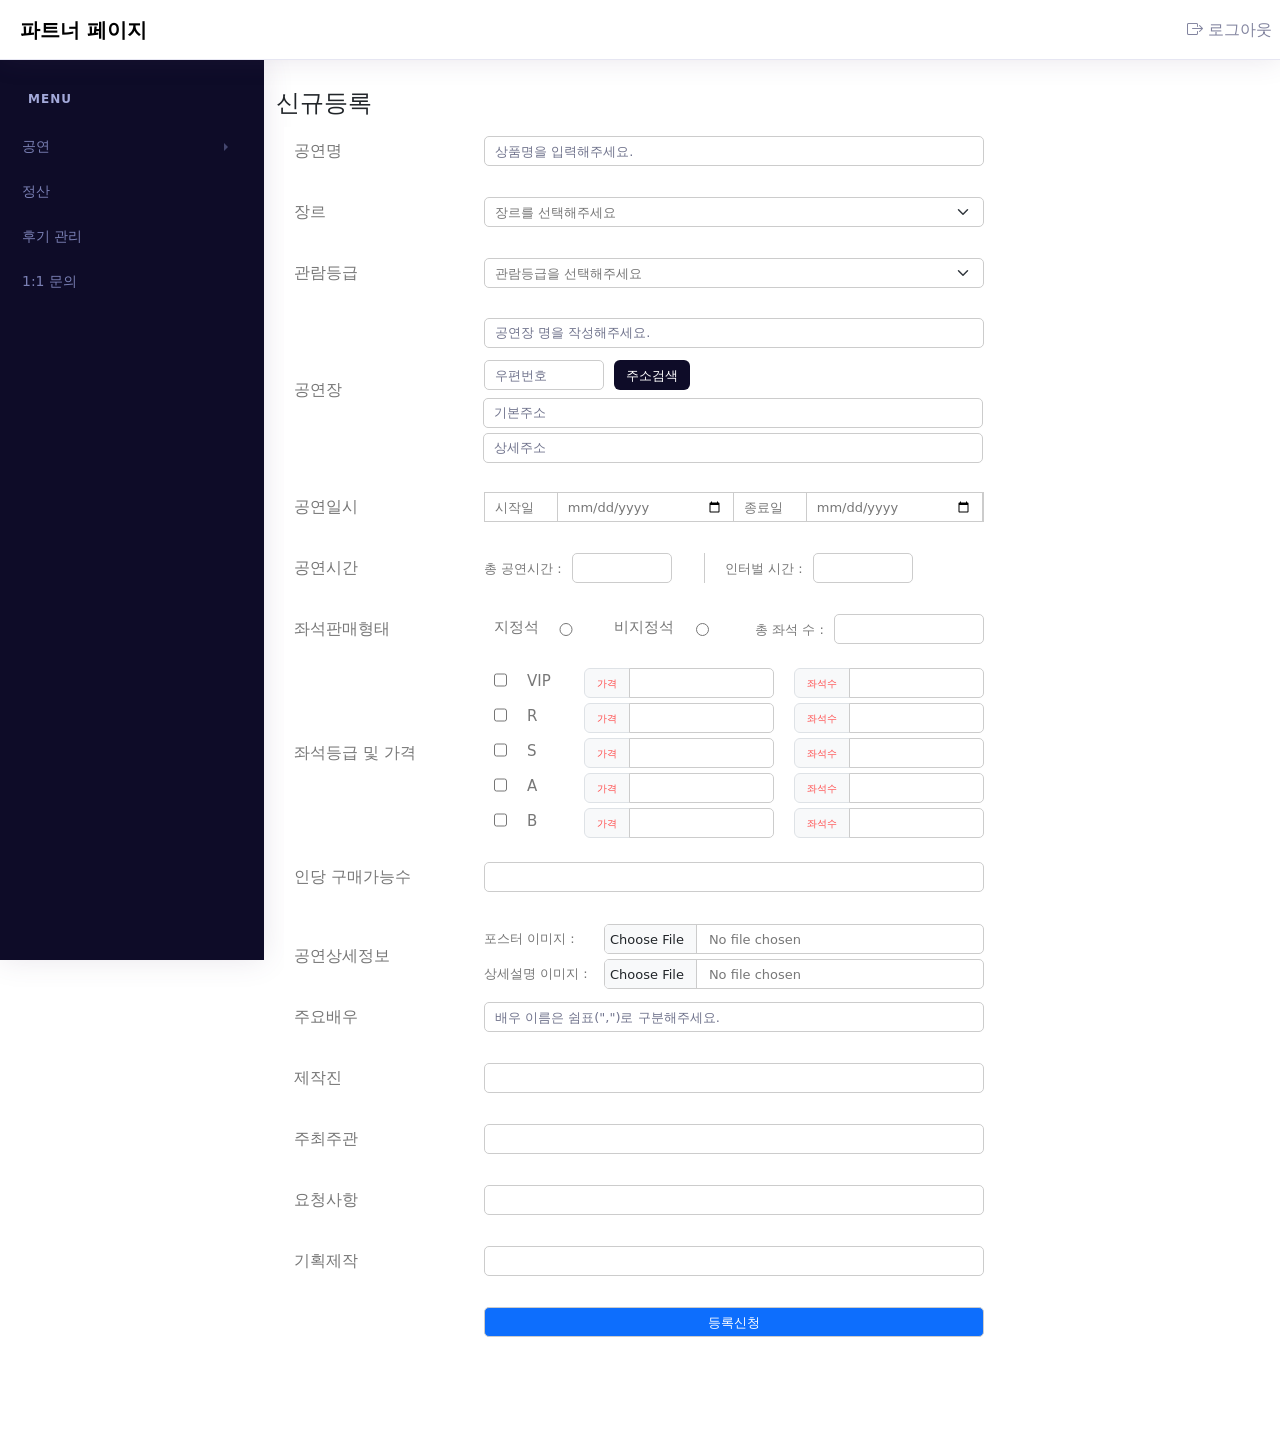
==== commit e3f9eb0a: "9/12 musical 테이블 DTO 생성 및 작성" ====
--- a/BookMyShow/src/main/webapp/resources/admin_partner/performanceEnroll.html
+++ b/BookMyShow/src/main/webapp/resources/admin_partner/performanceEnroll.html
@@ -315,11 +315,11 @@
                                     <div class="form-group col" id="detail-info">
                                         <label class="col-form-label">공연상세정보</label>
                                         <div class="detail-info">
-                                            <div class="poster-image">
+                                            <div class="musicalImage">
                                                 <p>포스터 이미지 :</p>
                                                 <input type="file" class="form-control">
                                             </div>
-                                            <div class="description-image">
+                                            <div class="musicalDescriptionImage">
                                                 <p>상세설명 이미지 :</p>
                                                 <input type="file" class="form-control">
                                             </div>
--- a/BookMyShow/src/main/webapp/resources/admin_partner/documentation/css/performanceEnroll.css
+++ b/BookMyShow/src/main/webapp/resources/admin_partner/documentation/css/performanceEnroll.css
@@ -149,15 +149,15 @@
     padding: 0;
 }
 
-.detail-info .poster-image, .detail-info .description-image {
-    display: flex;
-    flex-direction: row;
-    width: 500px;
-    justify-content: space-between;
-    align-items: center;
-}
-
-.detail-info .description-image {
+.detail-info .musicalImage, .detail-info .musicalDescriptionImage {
+    display: flex;
+    flex-direction: row;
+    width: 500px;
+    justify-content: space-between;
+    align-items: center;
+}
+
+.detail-info .musicalDescriptionImage {
     margin-top: 5px;
 }
 
@@ -275,5 +275,37 @@
     border-radius: 0;
 }
 
-
-
+/* 검색 결과 리스트 스타일 */
+#results {
+    border: 1px solid #ccc;
+    max-height: 200px;
+    width: 200px;
+    overflow-y: auto;
+    position: absolute;
+    background-color: white;
+    z-index: 1000;
+}
+
+#results li {
+    padding: 8px;
+    cursor: pointer;
+}
+
+#results li:hover {
+    background-color: #f0f0f0;
+}
+
+/* 검색창 위치 설정 */
+.search-container {
+    position: relative;
+    width: 200px;
+}
+
+#results li {
+    list-style-type: none;
+    font-size: 13px;
+    color: #777;
+    width: 400px;
+}
+
+
